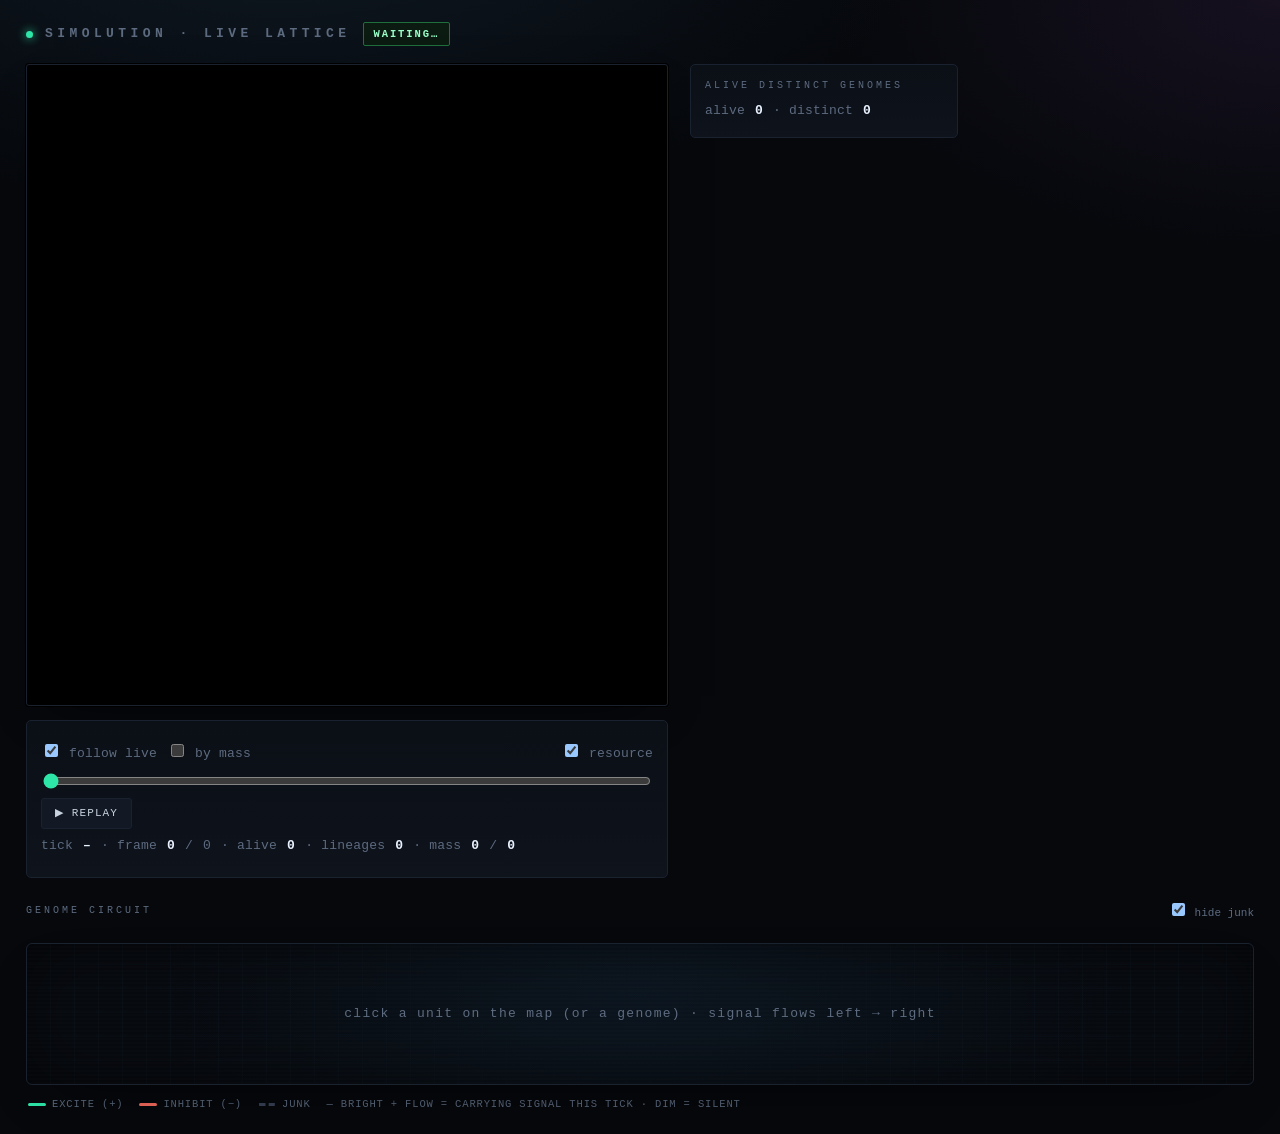
==== src/main/resources/live.html @ a6e5e9ea "feat(sim): report-v10 — surface biomass (mass) everywhere observable Thread mass through every obser" ====
<!doctype html><html><head><meta charset="utf-8">
<title>Simolution · live</title>
<style>
  :root{
    color-scheme: dark;
    --bg:#06080c; --panel:#0b0f16; --panel2:#0e131c; --line:#1a2230;
    --ink:#c9d3df; --ink-bright:#eaf2ff; --muted:#5d6b80;
    --sensor:#35d6c8; --internal:#9d8cff; --action:#f5b73f;
    --pos:#2ee6a8; --neg:#ff6f61;
  }
  *{box-sizing:border-box}
  body{ background:
      radial-gradient(1200px 600px at 22% -10%, #0f1a24 0%, transparent 55%),
      radial-gradient(900px 500px at 100% 0%, #16101f 0%, transparent 50%),
      var(--bg);
    color:var(--ink); font:13px/1.55 ui-monospace,"SF Mono",Menlo,Consolas,monospace; margin:0; padding:22px 26px;
    letter-spacing:.2px; }
  h1{ font-size:13px; font-weight:600; letter-spacing:.34em; text-transform:uppercase; color:var(--muted);
    margin:0 0 18px; display:flex; align-items:center; gap:12px; }
  h1 .dot{ width:7px;height:7px;border-radius:50%; background:var(--pos); box-shadow:0 0 10px var(--pos); }
  .badge{ font-size:10.5px; letter-spacing:.18em; padding:3px 10px; border-radius:2px; border:1px solid var(--line); }
  .badge.live{ color:#9affc9; border-color:#1f6f3d; background:#0c1b12; }
  .badge.ended{ color:#9fb0c4; }
  .wrap{ display:flex; gap:22px; flex-wrap:wrap; align-items:flex-start; }
  canvas{ background:#000; image-rendering:pixelated; border:1px solid var(--line); border-radius:3px; cursor:crosshair;
    box-shadow:0 0 0 1px #000, 0 18px 50px -28px #000; }
  .col{ background:linear-gradient(180deg,var(--panel) 0%, var(--panel2) 100%); border:1px solid var(--line);
    border-radius:5px; padding:13px 14px; }
  .stack{ display:flex; flex-direction:column; gap:14px; }
  .row{ display:flex; align-items:center; gap:10px; margin:7px 0 }
  button{ background:#121925; color:var(--ink); border:1px solid var(--line); border-radius:3px; padding:6px 13px;
    font:inherit; letter-spacing:.1em; cursor:pointer; text-transform:uppercase; font-size:11px; }
  button:hover{ background:#19222f; border-color:#28344a; }
  input[type=range]{ flex:1; accent-color:var(--pos) }
  label{ color:var(--muted); user-select:none }
  .lab{ font-size:10px; letter-spacing:.3em; text-transform:uppercase; color:var(--muted); margin:0 0 9px; }
  .kv{ color:var(--muted) } .kv b{ color:var(--ink-bright); font-weight:600 }
  .glist{ max-height:340px; overflow:auto; margin:-4px -4px 0; padding:0 4px }
  .glist::-webkit-scrollbar{width:8px} .glist::-webkit-scrollbar-thumb{background:#1c2636;border-radius:8px}
  .grow{ display:flex; align-items:center; gap:9px; padding:6px 8px; cursor:pointer; border-radius:3px;
    border:1px solid transparent; font-size:12px; }
  .grow:hover{ background:#121a26 } .grow.sel{ background:#10212f; border-color:#1f4a63; }
  .sw{ width:10px;height:10px;border-radius:2px;flex:none; box-shadow:0 0 7px -1px currentColor }
  .grow .n{ color:var(--ink-bright); font-weight:600; min-width:38px }
  .grow .fp{ color:var(--muted); font-size:11px } .grow .meta{ color:#74849a; font-size:11px; margin-left:auto }
  #stage{ flex:1 1 560px; min-width:520px; }
  .circwrap{ position:relative; background:
      repeating-linear-gradient(0deg, transparent 0 23px, #0c131c80 23px 24px),
      repeating-linear-gradient(90deg, transparent 0 23px, #0c131c80 23px 24px),
      radial-gradient(700px 380px at 50% 30%, #0c1620 0%, #070a0f 70%);
    border:1px solid var(--line); border-radius:6px; overflow:hidden;
    box-shadow:inset 0 0 90px -30px #000, 0 22px 60px -34px #000; }
  .scan{ position:absolute; inset:0; pointer-events:none; opacity:.5;
    background:repeating-linear-gradient(0deg, #ffffff05 0 2px, transparent 2px 4px); }
  .empty{ color:var(--muted); padding:60px 20px; text-align:center; letter-spacing:.1em }
  .statbar{ display:flex; flex-wrap:wrap; gap:8px 16px; margin:0 0 12px; font-size:12px }
  .statbar .pill{ color:var(--muted) } .statbar .pill b{ color:var(--ink-bright); font-weight:600 }
  .statbar .pill.dead{ color:var(--neg) }
  .legend{ display:flex; gap:16px; flex-wrap:wrap; margin:11px 2px 2px; font-size:10.5px; color:var(--muted);
    letter-spacing:.08em; text-transform:uppercase }
  .legend i{ display:inline-block; width:18px; height:0; border-top-width:3px; border-top-style:solid; vertical-align:middle; margin-right:6px; border-radius:2px }
  /* circuit dynamics: an edge is .active when it carries signal this tick, a node .fire when it outputs */
  .edge .base{ stroke-opacity:.20; transition:stroke-opacity .12s }
  .edge.active .base{ stroke-opacity:.9; filter:url(#glow) }
  .edge.junk .base{ stroke-opacity:.30 }
  .edge .flow{ stroke-opacity:0 }
  .edge.active .flow{ stroke-opacity:.95; animation:flow 1.25s linear infinite }
  /* hover a node -> its connections become .hot -> reveal their actual weights */
  .wlabel{ opacity:0; pointer-events:none; transition:opacity .1s } .edge.hot .wlabel{ opacity:1 }
  .node-box rect{ transition:.12s } .node-box .nt{ transition:.12s }
  .node-box.fire rect{ filter:url(#glow); stroke-width:2.4 } .node-box.fire .nt{ fill:#f4faff }
  svg.dim .edge, svg.dim .node-box{ opacity:.14 } svg.dim .edge.hot, svg.dim .node-box.hot{ opacity:1 }
  svg.idle{ filter:grayscale(.75); opacity:.4 }
  @keyframes flow{ to{ stroke-dashoffset:-1 } }
  @keyframes svgin{ from{ opacity:0; transform:translateY(6px) } to{ opacity:1; transform:none } }
  .circ-svg{ display:block; width:100%; height:auto; animation:svgin .45s cubic-bezier(.2,.7,.2,1) }
</style></head><body>
<h1><span class="dot"></span> SIMOLUTION · LIVE LATTICE <span id="badge" class="badge live">connecting…</span></h1>
<div class="wrap">
  <div class="stack">
    <canvas id="cv" width="640" height="640"></canvas>
    <div class="col" style="width:100%">
      <div class="row"><label><input type="checkbox" id="follow" checked> follow live</label>
        <label><input type="checkbox" id="bymass"> by mass</label>
        <label style="margin-left:auto"><input type="checkbox" id="showres" checked> resource</label></div>
      <div class="row"><input id="slider" type="range" min="0" max="0" value="0"></div>
      <div class="row"><button id="play">&#9654; replay</button><span id="meta" class="kv"></span></div>
      <div class="row kv">tick <b id="tick">–</b> · frame <b id="frame">0</b>/<span id="last">0</span> · alive <b id="alive">0</b> · lineages <b id="lin">0</b> · mass <b id="massmean">0</b>/<b id="massmax">0</b></div>
    </div>
  </div>

  <div class="col" style="width:268px">
    <div class="lab">alive distinct genomes</div>
    <div class="row kv" style="margin-top:-2px">alive <b id="galive">0</b> · distinct <b id="gdistinct">0</b></div>
    <div id="glist" class="glist"></div>
  </div>

  <div id="stage">
    <div class="lab" style="display:flex;align-items:center;gap:14px">genome circuit <span id="dsel" style="color:var(--muted)"></span>
      <label style="margin-left:auto;text-transform:none;letter-spacing:0;font-size:11px;color:var(--muted)"><input type="checkbox" id="hidejunk" checked> hide junk</label></div>
    <div class="statbar" id="statbar"></div>
    <div class="circwrap"><div class="scan"></div><div id="detail"><div class="empty">click a unit on the map (or a genome) &middot; signal flows left &rarr; right</div></div></div>
    <div class="legend">
      <span><i style="border-color:var(--pos)"></i>excite (+)</span>
      <span><i style="border-color:var(--neg)"></i>inhibit (&minus;)</span>
      <span><i style="border-color:#39435a;border-top-style:dashed"></i>junk</span>
      <span>&mdash; bright + flow = carrying signal this tick &middot; dim = silent</span>
    </div>
  </div>
</div>
<script>
// ---- node layout: mirrors com.simolution.kernel.layout.NodeLayout ----
// TOTAL=22 : 6 sensors, 8 internals, 8 actions; trailing entries per block = junk.
const NAMES=["CONST","RAND","LOCAL_RESOURCE","SELF_ENERGY","JUNK-S4","JUNK-S5",
             "ADD","MUL","CLAMP","DELAY","THRESH","JUNK-I5","JUNK-I6","JUNK-I7",
             "ACTION_Y","HARVEST","REPRODUCE","MOVE_N","MOVE_S","MOVE_E","MOVE_W","JUNK-A7"];
const SENS_TC=6,INT_TC=8,ACT_TC=8,WMUL=4.0/32767,MAXW=4.0;
const meaningful=(i)=> i<6 ? i<4 : (i<14 ? (i-6)<5 : (i-14)<7);
const kindOf=(i)=> i<6?0 : (i<14?1:2);
// mirrors GeneDecoder.decode: [SrcType:1|SrcID:7|DstType:1|DstID:7|Weight:16]
function decodeGene(raw){
  const g=raw|0, srcId=(g>>>24)&0x7f, dstId=(g>>>16)&0x7f, sB=(g>>>31)&1, dB=(g>>>23)&1;
  let w=g&0xffff; if(w&0x8000) w-=0x10000;
  const src=sB===0?(srcId%SENS_TC):(6+(srcId%INT_TC));
  const dst=dB===0?(6+(dstId%INT_TC)):(14+(dstId%ACT_TC));
  return {src,dst,w:w*WMUL,junk:!(meaningful(src)&&meaningful(dst))};
}

let W=0,px=6,every=1;
const frames=[];
let idx=0,done=false,showRes=true,replaying=false,selSlot=null,renderedKey=null,hideJunk=true;
const cv=document.getElementById('cv'),ctx=cv.getContext('2d'),$=(id)=>document.getElementById(id);

function linColor(id){ return `hsl(${(id*137.508)%360},72%,60%)`; }
function resColor(l){ const t=l/9; return `rgb(${Math.round(t*16)},${Math.round(22+t*112)},${Math.round(t*48)})`; }
function fmtW(v){ return (v>=0?'+':'')+v.toFixed(2); }
function hashKey(s){ let h=0; for(let i=0;i<s.length;i++) h=(Math.imul(h,31)+s.charCodeAt(i))|0; return (h>>>0).toString(16).padStart(8,'0').slice(0,6); }
function sizeCanvas(){ px=Math.max(2,Math.floor(640/W)); cv.width=W*px; cv.height=W*px; }
function curFrame(){ return frames.length?frames[Math.min(idx,frames.length-1)]:null; }
function selUnit(f){ return selSlot===null?null:f.units.find(u=>u.slot===selSlot); }

function groupGenomes(f){
  const g=new Map();
  for(const u of f.units){ const k=u.genes.join(','); let a=g.get(k); if(!a){a={key:k,n:0,rep:u};g.set(k,a);} a.n++; }
  return g;
}

let byMass=false, massMax=1;
function massColor(m){ const t=Math.max(0,Math.min(1,m/massMax)); return `hsl(${Math.round(240*(1-t))},80%,55%)`; }
function draw(){
  const f=curFrame(); if(!f) return;
  if(showRes){ const r=f.r; for(let c=0;c<r.length;c++){ ctx.fillStyle=resColor(r.charCodeAt(c)-48); ctx.fillRect((c%W)*px,((c/W)|0)*px,px,px);} }
  else{ ctx.fillStyle='#000'; ctx.fillRect(0,0,cv.width,cv.height); }
  const lin=new Set(); let msum=0,mmax=0;
  for(const u of f.units){ const m=u.mass||0; msum+=m; if(m>mmax)mmax=m; }
  if(mmax>massMax) massMax=mmax;
  for(const u of f.units){ ctx.fillStyle=byMass?massColor(u.mass||0):linColor(u.lineage); ctx.fillRect((u.cell%W)*px,((u.cell/W)|0)*px,px,px); lin.add(u.lineage); }
  $('tick').textContent=f.t; $('frame').textContent=idx; $('last').textContent=frames.length-1;
  $('alive').textContent=f.units.length; $('lin').textContent=lin.size;
  $('massmean').textContent=f.units.length?(msum/f.units.length).toFixed(2):'0';
  $('massmax').textContent=mmax.toFixed(2);
  $('slider').max=Math.max(0,frames.length-1); $('slider').value=idx;
  renderGenomes(f); renderDetail(f);
}

function renderGenomes(f){
  const groups=[...groupGenomes(f).values()].sort((a,b)=>b.n-a.n);
  const u=selUnit(f), selK=u?u.genes.join(','):null;
  $('galive').textContent=f.units.length; $('gdistinct').textContent=groups.length;
  const list=$('glist'); list.innerHTML='';
  for(const g of groups){
    const r=g.rep, el=document.createElement('div');
    el.className='grow'+(g.key===selK?' sel':'');
    el.innerHTML=`<span class="sw" style="background:${linColor(r.lineage)};color:${linColor(r.lineage)}"></span>`+
      `<span class="n">×${g.n}</span><span class="fp">${hashKey(g.key)}</span>`+
      `<span class="meta">${r.genes.length}g · gen ${r.gen} · lin ${r.lineage}</span>`;
    el.onclick=()=>{ selSlot=g.rep.slot; draw(); };
    list.appendChild(el);
  }
}

// ---- circuit builder ----
const NODE_W=146,NODE_H=30,COLX=[122,432,742],SVGW=904;
function buildCircuit(genes,hideJunk){
  const em=new Map();
  for(const c of genes.map(decodeGene)){
    if(hideJunk&&c.junk) continue;
    const k=c.src+'>'+c.dst; let e=em.get(k);
    if(!e){ e={src:c.src,dst:c.dst,sum:0,count:0,junk:c.junk}; em.set(k,e); }
    e.sum+=c.w; e.count++;
  }
  const edges=[...em.values()];
  const used=new Set(); for(const e of edges){ used.add(e.src); used.add(e.dst); }
  const ids=[...used];
  // force-directed settle (matches the reference): repulsion + springs + weak
  // gravity (lets disconnected sub-circuits drift apart) + rect collision.
  // Deterministic golden-angle seed → same genome lays out the same way.
  const pos={}; ids.forEach((id,k)=>{ const a=k*2.39996,r=130+(k%3)*34; pos[id]={x:Math.cos(a)*r,y:Math.sin(a)*r,vx:0,vy:0,col:kindOf(id),i:id}; });
  const link=edges.filter(e=>e.src!==e.dst);
  for(let it=0;it<460;it++){ const al=Math.max(0.05,Math.pow(0.99,it)); const fx={},fy={}; ids.forEach(i=>{fx[i]=0;fy[i]=0;});
    for(let a=0;a<ids.length;a++)for(let b=a+1;b<ids.length;b++){ const i=ids[a],j=ids[b]; let dx=pos[i].x-pos[j].x,dy=pos[i].y-pos[j].y,d2=dx*dx+dy*dy+1,d=Math.sqrt(d2),f=17000/d2; dx/=d;dy/=d; fx[i]+=dx*f;fy[i]+=dy*f;fx[j]-=dx*f;fy[j]-=dy*f; }
    for(const e of link){ let dx=pos[e.dst].x-pos[e.src].x,dy=pos[e.dst].y-pos[e.src].y,dist=Math.hypot(dx,dy)+0.01,f=(dist-160)*0.04; dx/=dist;dy/=dist; fx[e.src]+=dx*f;fy[e.src]+=dy*f;fx[e.dst]-=dx*f;fy[e.dst]-=dy*f; }
    ids.forEach(i=>{ fx[i]+=-pos[i].x*0.004; fy[i]+=-pos[i].y*0.004; });
    ids.forEach(i=>{ const p=pos[i]; p.vx=(p.vx+fx[i]*al)*0.82; p.vy=(p.vy+fy[i]*al)*0.82; p.x+=Math.max(-22,Math.min(22,p.vx)); p.y+=Math.max(-22,Math.min(22,p.vy)); });
    for(let c=0;c<2;c++)for(let a=0;a<ids.length;a++)for(let b=a+1;b<ids.length;b++){ const pi=pos[ids[a]],pj=pos[ids[b]]; const dx=pj.x-pi.x,dy=pj.y-pi.y,ox=(NODE_W+20)-Math.abs(dx),oy=(NODE_H+18)-Math.abs(dy);
      if(ox>0&&oy>0){ if(ox<oy){ const s=(dx<0?-1:1)*ox/2; pi.x-=s;pj.x+=s; } else { const s=(dy<0?-1:1)*oy/2; pi.y-=s;pj.y+=s; } } }
  }
  const pad=48; let x0=1e9,y0=1e9,x1=-1e9,y1=-1e9; ids.forEach(i=>{ x0=Math.min(x0,pos[i].x);x1=Math.max(x1,pos[i].x);y0=Math.min(y0,pos[i].y);y1=Math.max(y1,pos[i].y); });
  ids.forEach(i=>{ pos[i].x+=-x0+NODE_W/2+pad; pos[i].y+=-y0+NODE_H/2+pad; });
  return {edges,pos,W:(x1-x0)+NODE_W+2*pad,H:(y1-y0)+NODE_H+2*pad};
}
function nodeEdgePt(cx,cy,ux,uy){ // where ray (ux,uy) leaves the node rect
  const tx=Math.abs(ux)<1e-6?1e9:(NODE_W/2+4)/Math.abs(ux), ty=Math.abs(uy)<1e-6?1e9:(NODE_H/2+4)/Math.abs(uy), t=Math.min(tx,ty);
  return [cx+ux*t, cy+uy*t];
}
function edgePath(s,d){
  if(s.i===d.i){ const x=s.x,y=s.y-NODE_H/2; return `M${x-7} ${y} C${x-46} ${y-38} ${x+46} ${y-38} ${x+7} ${y}`; }
  const dx=d.x-s.x,dy=d.y-s.y,len=Math.hypot(dx,dy)||1,ux=dx/len,uy=dy/len;
  const a=nodeEdgePt(s.x,s.y,ux,uy), b=nodeEdgePt(d.x,d.y,-ux,-uy);
  const off=Math.min(42,len*0.16), mx=(a[0]+b[0])/2-uy*off, my=(a[1]+b[1])/2+ux*off;
  return `M${a[0]} ${a[1]} Q${mx} ${my} ${b[0]} ${b[1]}`;
}
function circuitSVG(genes){
  const C=buildCircuit(genes,hideJunk);
  if(!C.edges.length) return `<div class="empty">${hideJunk?'no meaningful connections — all junk &middot; toggle “hide junk” off to see them':'empty genome &middot; inert'}</div>`;
  const KH=['var(--sensor)','var(--internal)','var(--action)'];
  let s=`<svg class="circ-svg" viewBox="0 0 ${C.W} ${C.H}" preserveAspectRatio="xMidYMid meet" onmouseleave="this.classList.remove('dim')">`;
  s+=`<defs>
    <filter id="glow" x="-30%" y="-30%" width="160%" height="160%">
      <feGaussianBlur stdDeviation="2.4" result="b"/><feMerge><feMergeNode in="b"/><feMergeNode in="SourceGraphic"/></feMerge></filter>
    ${['pos','neg','junk'].map((k,i)=>`<marker id="ar-${k}" viewBox="0 0 10 10" refX="9" refY="5" markerWidth="12" markerHeight="12" markerUnits="userSpaceOnUse" orient="auto-start-reverse">
      <path d="M0.5 1 L9.5 5 L0.5 9 z" fill="${['var(--pos)','var(--neg)','#39435a'][i]}"/></marker>`).join('')}
  </defs>`;
  for(const e of C.edges){
    const s1=C.pos[e.src],d1=C.pos[e.dst]; if(!s1||!d1) continue;
    const path=edgePath(s1,d1), pos=e.sum>=0;
    const col=e.junk?'#39435a':(pos?'var(--pos)':'var(--neg)');
    const wdt=e.junk?1.1:(1.6+5*Math.min(1,Math.abs(e.sum)/MAXW));
    const mark=e.junk?'junk':(pos?'pos':'neg');
    s+=`<g class="edge${e.junk?' junk':''}" data-src="${e.src}" data-dst="${e.dst}" data-sum="${e.sum.toFixed(4)}"><title></title>`;
    s+=`<path class="base" d="${path}" fill="none" stroke="${col}" stroke-width="${wdt}" marker-end="url(#ar-${mark})" ${e.junk?'stroke-dasharray="3 5"':''}/>`;
    if(!e.junk) s+=`<path class="flow" d="${path}" fill="none" stroke="#eafff6" stroke-width="${Math.max(1,wdt*0.5)}" pathLength="1" stroke-dasharray="0.07 0.18" style="animation-delay:-${(Math.random()*1.4).toFixed(2)}s"/>`;
    const emx=e.src===e.dst?s1.x:(s1.x+d1.x)/2, emy=e.src===e.dst?(s1.y-NODE_H/2-32):(s1.y+d1.y)/2;
    if(e.count>1){
      s+=`<circle cx="${emx}" cy="${emy-2}" r="9" fill="#0b0f16" stroke="${col}" stroke-width="1.2"/>
          <text x="${emx}" y="${emy+1.3}" text-anchor="middle" fill="${col}" font-size="9.5" font-weight="700">×${e.count}</text>`; }
    s+=`<text class="wlabel" x="${emx}" y="${emy+(e.count>1?16:3.5)}" text-anchor="middle" fill="${col}" font-size="10" font-weight="600" paint-order="stroke" stroke="#06080c" stroke-width="3">${(e.sum>=0?'+':'')+e.sum.toFixed(2)}</text>`;
    s+=`</g>`;
  }
  for(const n in C.pos){ const p=C.pos[n], k=kindOf(p.i), col=KH[k], junk=!meaningful(p.i);
    const x=p.x-NODE_W/2,y=p.y-NODE_H/2;
    s+=`<g class="node-box${junk?' junk':''}" data-id="${p.i}" onmouseenter="hotNode(this,${p.i})" onmouseleave="this.closest('svg').classList.remove('dim')">
      <rect x="${x}" y="${y}" width="${NODE_W}" height="${NODE_H}" rx="6" fill="${junk?'#0c1119':'#0e1722'}"
        stroke="${junk?'#2a3346':col}" stroke-opacity="${junk?.6:.95}" stroke-width="${junk?1:1.4}" ${junk?'stroke-dasharray="3 3"':''}/>
      <circle cx="${x+9}" cy="${p.y}" r="2.4" fill="${junk?'#2a3346':col}"/>
      <text class="nt" x="${p.x+6}" y="${p.y+3.6}" text-anchor="middle" fill="${junk?'#5b6a80':'#cdd9e8'}"
        font-size="10.5" letter-spacing=".5" opacity="${junk?.55:1}">${NAMES[p.i]}</text></g>`;
  }
  return s+`</svg>`;
}
// per-tick: light up the connections actually carrying signal (output[src]*weight != 0) + firing nodes
function updateActivity(u){
  const svg=document.querySelector('#detail svg'); if(!svg) return;
  svg.classList.toggle('idle', !u);
  let act=0;
  svg.querySelectorAll('.edge').forEach(e=>{
    if(e.classList.contains('junk')){ e.classList.remove('active'); return; }
    const src=+e.getAttribute('data-src'), sum=+e.getAttribute('data-sum');
    const o = u ? u.o[src] : 0;
    const on = !!(u && (o===null || (o!==0 && sum!==0)));
    e.classList.toggle('active', on);
    const t=e.querySelector('title');
    if(t){ const sig=(o===null)?'diverged':(o*sum).toFixed(3); t.textContent=`weight ${sum} · signal ${sig}`; }
    if(on) act++;
  });
  svg.querySelectorAll('.node-box').forEach(n=>{
    const id=+n.getAttribute('data-id'), o = u ? u.o[id] : 0;
    n.classList.toggle('fire', !!(u && (o===null || o!==0)));
  });
  const ac=$('actcount'); if(ac) ac.textContent=act;
}
function hotNode(g,id){ const svg=g.closest('svg'); svg.classList.add('dim');
  svg.querySelectorAll('.hot').forEach(el=>el.classList.remove('hot')); g.classList.add('hot');
  svg.querySelectorAll('.edge').forEach(e=>{
    const a=+e.getAttribute('data-src'), b=+e.getAttribute('data-dst');
    if(a===id||b===id){ e.classList.add('hot');
      svg.querySelector(`.node-box[data-id="${a===id?b:a}"]`)?.classList.add('hot'); } });
}

function renderDetail(f){
  const sb=$('statbar'), d=$('detail');
  if(selSlot===null){ sb.innerHTML=''; $('dsel').textContent='';
    if(renderedKey!==null){ d.innerHTML='<div class="empty">click a unit on the map (or a genome) &middot; signal flows left &rarr; right</div>'; renderedKey=null; } return; }
  const u=selUnit(f);
  if(u){
    const key=u.genes.join(',');
    $('dsel').textContent='· slot '+u.slot+' · '+hashKey(key);
    if(renderedKey!==key){ d.innerHTML=circuitSVG(u.genes); renderedKey=key; }
    const mc=u.genes.map(decodeGene).filter(w=>!w.junk).length;
    sb.innerHTML=`<span class="pill">slot <b>${u.slot}</b></span><span class="pill">gen <b>${u.gen}</b></span>`+
      `<span class="pill">lineage <b>${u.lineage}</b></span><span class="pill">energy <b>${u.energy}</b></span><span class="pill">mass <b>${(u.mass||0).toFixed(2)}</b></span>`+
      `<span class="pill"><b>${u.genes.length}</b> genes · <b>${mc}</b> meaningful</span>`+
      `<span class="pill">&#9889; <b id="actcount">0</b> connections active this tick</span>`;
    updateActivity(u);
  } else {
    $('dsel').textContent='· slot '+selSlot;
    sb.innerHTML=`<span class="pill dead">✕ slot ${selSlot} not alive at tick ${f.t} — scrub to when it lived</span>`;
    updateActivity(null);
  }
}

cv.onclick=(e)=>{ const f=curFrame(); if(!W||!f) return;
  const r=cv.getBoundingClientRect(), x=Math.floor((e.clientX-r.left)/px), y=Math.floor((e.clientY-r.top)/px);
  if(x<0||y<0||x>=W||y>=W) return;
  const u=f.units.find(u=>u.cell===y*W+x); if(u){ selSlot=u.slot; draw(); } };

async function poll(){
  try{
    const data=await(await fetch('/frames?since='+frames.length)).json();
    if(!W&&data.world){ W=data.world; every=data.sampleEvery; sizeCanvas(); $('meta').textContent=`${W}×${W} torus · every ${every} tick${every>1?'s':''}`; }
    if(data.frames.length) for(const fr of data.frames) frames.push(fr);
    done=data.done;
    if($('follow').checked&&!replaying&&frames.length) idx=frames.length-1;
    if(selSlot===null&&frames.length){ const lf=frames[frames.length-1];
      if(lf.units.length){ const top=[...groupGenomes(lf).values()].sort((a,b)=>b.n-a.n)[0]; if(top) selSlot=top.rep.slot; } }
    $('badge').className='badge '+(done?'ended':'live');
    $('badge').textContent=done?'ENDED · SCRUB':'LIVE · '+frames.length+'f';
    draw();
  }catch(e){ $('badge').textContent='waiting…'; }
  if(!done) setTimeout(poll,600);
}
$('slider').oninput=(e)=>{ idx=+e.target.value; $('follow').checked=false; draw(); };
$('showres').onchange=(e)=>{ showRes=e.target.checked; draw(); };
$('bymass').onchange=(e)=>{ byMass=e.target.checked; draw(); };
$('hidejunk').onchange=(e)=>{ hideJunk=e.target.checked; renderedKey=null; draw(); };
$('follow').onchange=(e)=>{ if(e.target.checked&&frames.length){ idx=frames.length-1; draw(); } };
$('play').onclick=()=>{ if(replaying){replaying=false;return;}
  replaying=true; $('follow').checked=false; idx=0;
  const step=()=>{ if(!replaying)return; draw(); idx++; if(idx>=frames.length){replaying=false;return;} setTimeout(step,1000/8); }; step(); };
poll();
</script></body></html>
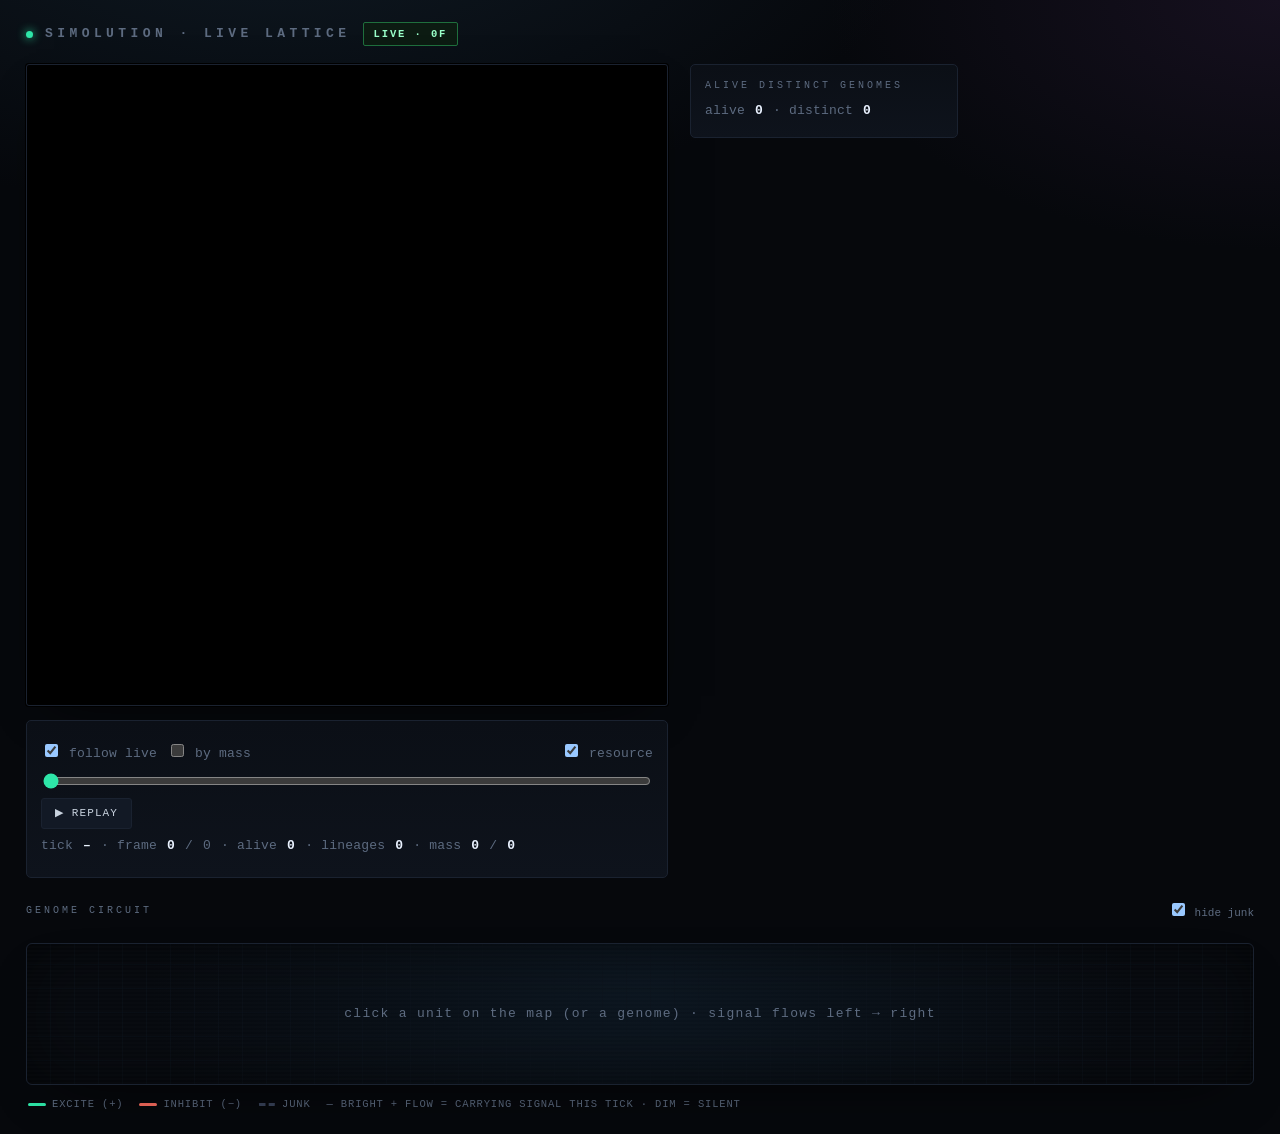
==== commit 535809fd: "refactor(sim): report-v12 serverless map viewer — delete LiveServer Collapse the two inspectors (bes" ====
--- a/src/main/resources/live.html
+++ b/src/main/resources/live.html
@@ -109,20 +109,20 @@
   </div>
 </div>
 <script>
-// ---- node layout: mirrors com.simolution.kernel.layout.NodeLayout ----
-// TOTAL=22 : 6 sensors, 8 internals, 8 actions; trailing entries per block = junk.
-const NAMES=["CONST","RAND","LOCAL_RESOURCE","SELF_ENERGY","JUNK-S4","JUNK-S5",
+// ---- node layout: mirrors com.simolution.kernel.layout.NodeLayout (kernel v5) ----
+// TOTAL=24 : 7 sensors, 8 internals, 9 actions; trailing entries per block = junk.
+const NAMES=["CONST","RAND","LOCAL_RESOURCE","SELF_ENERGY","SELF_MASS","JUNK-S5","JUNK-S6",
              "ADD","MUL","CLAMP","DELAY","THRESH","JUNK-I5","JUNK-I6","JUNK-I7",
-             "ACTION_Y","HARVEST","REPRODUCE","MOVE_N","MOVE_S","MOVE_E","MOVE_W","JUNK-A7"];
-const SENS_TC=6,INT_TC=8,ACT_TC=8,WMUL=4.0/32767,MAXW=4.0;
-const meaningful=(i)=> i<6 ? i<4 : (i<14 ? (i-6)<5 : (i-14)<7);
-const kindOf=(i)=> i<6?0 : (i<14?1:2);
+             "ACTION_Y","HARVEST","REPRODUCE","MOVE_N","MOVE_S","MOVE_E","MOVE_W","GROW","JUNK-A8"];
+const SENS_TC=7,INT_TC=8,ACT_TC=9,SENS_M=5,INT_M=5,ACT_M=8,WMUL=4.0/32767,MAXW=4.0;
+const meaningful=(i)=> i<7 ? i<SENS_M : (i<15 ? (i-7)<INT_M : (i-15)<ACT_M);
+const kindOf=(i)=> i<7?0 : (i<15?1:2);
 // mirrors GeneDecoder.decode: [SrcType:1|SrcID:7|DstType:1|DstID:7|Weight:16]
 function decodeGene(raw){
   const g=raw|0, srcId=(g>>>24)&0x7f, dstId=(g>>>16)&0x7f, sB=(g>>>31)&1, dB=(g>>>23)&1;
   let w=g&0xffff; if(w&0x8000) w-=0x10000;
-  const src=sB===0?(srcId%SENS_TC):(6+(srcId%INT_TC));
-  const dst=dB===0?(6+(dstId%INT_TC)):(14+(dstId%ACT_TC));
+  const src=sB===0?(srcId%SENS_TC):(7+(srcId%INT_TC));
+  const dst=dB===0?(7+(dstId%INT_TC)):(15+(dstId%ACT_TC));
   return {src,dst,w:w*WMUL,junk:!(meaningful(src)&&meaningful(dst))};
 }
 
@@ -314,20 +314,66 @@
   if(x<0||y<0||x>=W||y>=W) return;
   const u=f.units.find(u=>u.cell===y*W+x); if(u){ selSlot=u.slot; draw(); } };
 
-async function poll(){
+// ---- data: parse the streamed .map.txt directly, client-side (report-v12, no bespoke server) ----
+// live: tail a growing file over plain HTTP Range; offline: window.SIMOLUTION_EMBED baked in.
+const slotGenome=new Map(); let byteOff=0, lineBuf='', pending=null;
+function pushUnit(rest){
+  const t=rest.split(' '); if(t.length<7) return;
+  const u={cell:+t[0],slot:+t[1],lineage:+t[2],gen:+t[3],energy:+t[4],mass:+t[5]}; let genes,os;
+  if(t[6]==='*'){ const gc=+t[7]; genes=t.slice(8,8+gc).map(Number); slotGenome.set(u.slot,genes); os=8+gc; }
+  else if(t[6]==='^'){ genes=slotGenome.get(u.slot)||[]; os=7; }
+  else { const gc=+t[6]; genes=t.slice(7,7+gc).map(Number); slotGenome.set(u.slot,genes); os=7+gc; } // pre-v11 file
+  u.genes=genes; const o=[];
+  for(let i=os;i<t.length;i++){ const v=t[i]; o.push((v==='NaN'||v==='Infinity'||v==='-Infinity')?null:+v); }
+  u.o=o; if(pending) pending.units.push(u);
+}
+function flushPending(){ if(pending&&pending.r!==null) frames.push(pending); pending=null; }
+function parseChunk(text){
+  lineBuf+=text; let nl;
+  while((nl=lineBuf.indexOf('\n'))>=0){
+    const ln=lineBuf.slice(0,nl); lineBuf=lineBuf.slice(nl+1); if(!ln) continue;
+    const sp=ln.indexOf(' '), tag=sp<0?ln:ln.slice(0,sp), rest=sp<0?'':ln.slice(sp+1);
+    if(tag==='world'){ if(!W){ W=+rest; sizeCanvas(); } }
+    else if(tag==='sample-every'){ every=+rest||1; $('meta').textContent=`${W}×${W} torus · every ${every} tick${every>1?'s':''}`; }
+    else if(tag==='t'){ flushPending(); pending={t:+rest,r:null,units:[]}; }
+    else if(tag==='r'){ if(pending) pending.r=rest; }
+    else if(tag==='u'){ pushUnit(rest); }
+    else if(tag==='end'){ flushPending(); done=true; }
+  }
+}
+function afterData(){
+  if($('follow').checked&&!replaying&&frames.length) idx=frames.length-1;
+  if(selSlot===null&&frames.length){ const lf=frames[frames.length-1];
+    if(lf.units.length){ const top=[...groupGenomes(lf).values()].sort((a,b)=>b.n-a.n)[0]; if(top) selSlot=top.rep.slot; } }
+  $('badge').className='badge '+(done?'ended':'live');
+  $('badge').textContent=done?('ENDED · SCRUB · '+frames.length+'f'):('LIVE · '+frames.length+'f');
+  if(W) draw();
+}
+async function tail(url){
+  let stalled=false;
   try{
-    const data=await(await fetch('/frames?since='+frames.length)).json();
-    if(!W&&data.world){ W=data.world; every=data.sampleEvery; sizeCanvas(); $('meta').textContent=`${W}×${W} torus · every ${every} tick${every>1?'s':''}`; }
-    if(data.frames.length) for(const fr of data.frames) frames.push(fr);
-    done=data.done;
-    if($('follow').checked&&!replaying&&frames.length) idx=frames.length-1;
-    if(selSlot===null&&frames.length){ const lf=frames[frames.length-1];
-      if(lf.units.length){ const top=[...groupGenomes(lf).values()].sort((a,b)=>b.n-a.n)[0]; if(top) selSlot=top.rep.slot; } }
-    $('badge').className='badge '+(done?'ended':'live');
-    $('badge').textContent=done?'ENDED · SCRUB':'LIVE · '+frames.length+'f';
-    draw();
-  }catch(e){ $('badge').textContent='waiting…'; }
-  if(!done) setTimeout(poll,600);
+    const res=await fetch(url, byteOff?{headers:{Range:'bytes='+byteOff+'-'},cache:'no-store'}:{cache:'no-store'});
+    if(res.status===206){ const txt=await res.text(); byteOff+=txt.length; parseChunk(txt); }
+    else if(res.status===200){ const txt=await res.text();
+      byteOff=txt.length; lineBuf=''; pending=null; slotGenome.clear(); frames.length=0; done=false; parseChunk(txt); }
+    else { stalled=true; } // 416 = no new bytes yet, or transient
+    afterData();
+  }catch(e){ $('badge').textContent='waiting for '+url+' …'; }
+  if(!done) setTimeout(()=>tail(url), stalled?1000:500);
+}
+function dataSource(){
+  if(window.SIMOLUTION_EMBED) return {embed:window.SIMOLUTION_EMBED};
+  const p=new URLSearchParams(location.search).get('src'); if(p) return {url:p};
+  const base=location.pathname.split('/').pop()||'';
+  if(/\.html?$/.test(base)&&base!=='index.html') return {url:base.replace(/\.html?$/,'')+'.map.txt'};
+  return {url:'live.map.txt'};
+}
+function boot(){
+  const s=dataSource();
+  if(s.embed){ const e=s.embed; W=e.world; every=e.sampleEvery||1; sizeCanvas();
+    $('meta').textContent=`${W}×${W} torus · every ${every} tick${every>1?'s':''}`;
+    for(const fr of e.frames) frames.push(fr); done=true; $('follow').checked=false; afterData();
+  } else { tail(s.url); }
 }
 $('slider').oninput=(e)=>{ idx=+e.target.value; $('follow').checked=false; draw(); };
 $('showres').onchange=(e)=>{ showRes=e.target.checked; draw(); };
@@ -337,5 +383,5 @@
 $('play').onclick=()=>{ if(replaying){replaying=false;return;}
   replaying=true; $('follow').checked=false; idx=0;
   const step=()=>{ if(!replaying)return; draw(); idx++; if(idx>=frames.length){replaying=false;return;} setTimeout(step,1000/8); }; step(); };
-poll();
+boot();
 </script></body></html>
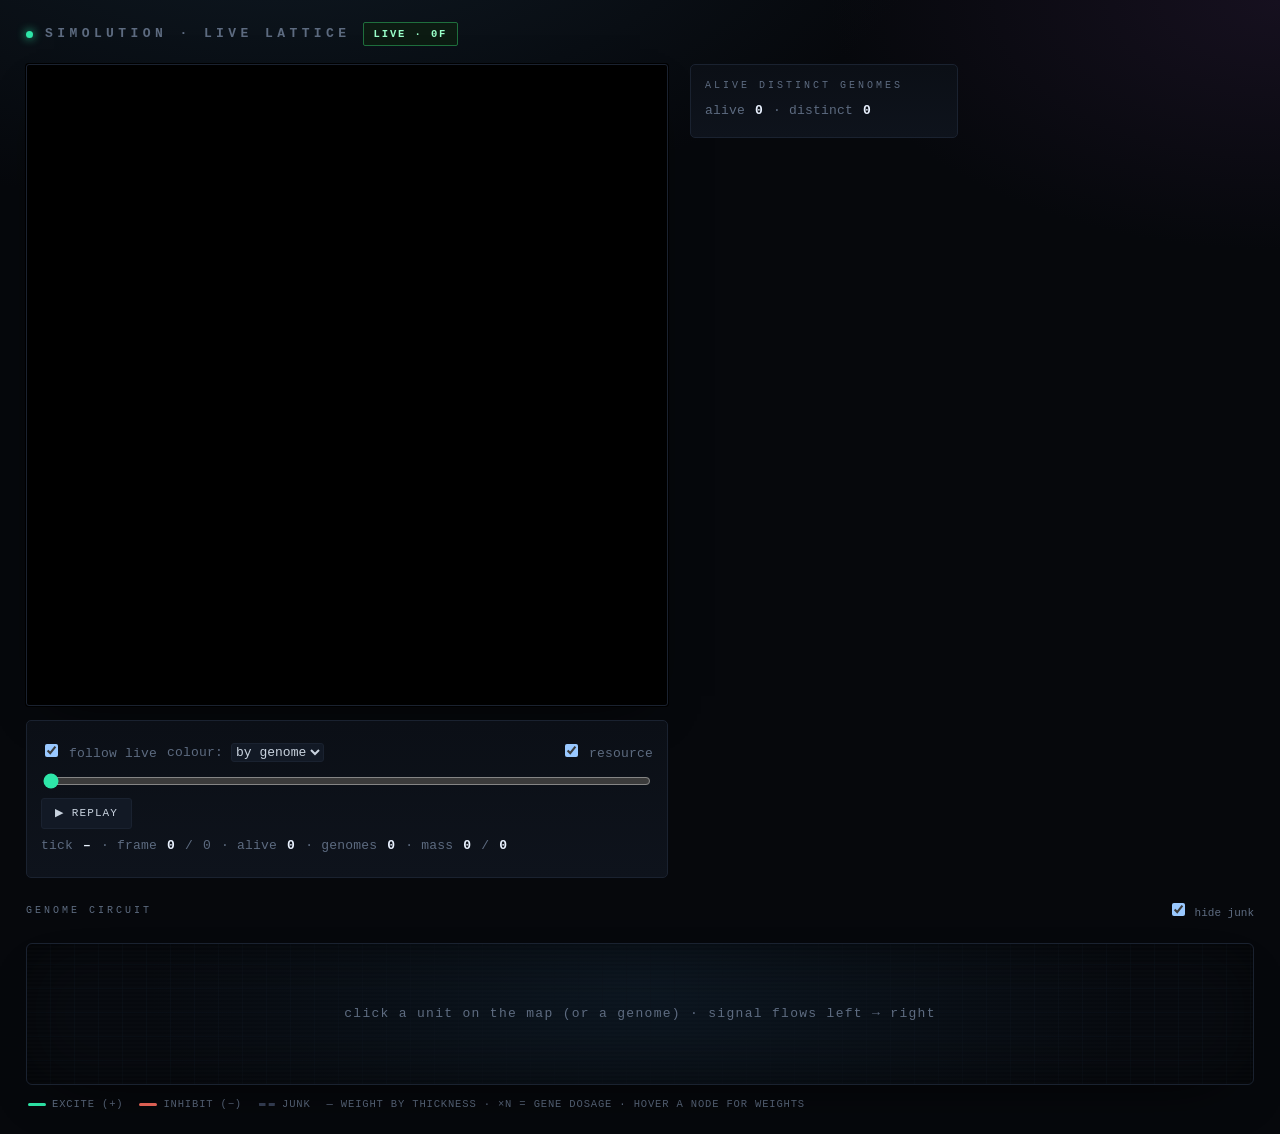
==== commit f97a215b: "feat(viz): report-v13 viewers — lean frames + catalog join, colour by genome/mass/action live.html +" ====
--- a/src/main/resources/live.html
+++ b/src/main/resources/live.html
@@ -59,18 +59,17 @@
   .legend{ display:flex; gap:16px; flex-wrap:wrap; margin:11px 2px 2px; font-size:10.5px; color:var(--muted);
     letter-spacing:.08em; text-transform:uppercase }
   .legend i{ display:inline-block; width:18px; height:0; border-top-width:3px; border-top-style:solid; vertical-align:middle; margin-right:6px; border-radius:2px }
-  /* circuit dynamics: an edge is .active when it carries signal this tick, a node .fire when it outputs */
-  .edge .base{ stroke-opacity:.20; transition:stroke-opacity .12s }
+  .legend .sq{ display:inline-block;width:10px;height:10px;border-radius:2px;vertical-align:middle;margin-right:5px }
+  /* circuit: structural (report-v13 dropped per-tick node outputs); meaningful edges glow, hover reveals weights */
+  .edge .base{ stroke-opacity:.20 }
   .edge.active .base{ stroke-opacity:.9; filter:url(#glow) }
   .edge.junk .base{ stroke-opacity:.30 }
   .edge .flow{ stroke-opacity:0 }
-  .edge.active .flow{ stroke-opacity:.95; animation:flow 1.25s linear infinite }
+  .edge.active .flow{ stroke-opacity:.85; animation:flow 1.25s linear infinite }
   /* hover a node -> its connections become .hot -> reveal their actual weights */
   .wlabel{ opacity:0; pointer-events:none; transition:opacity .1s } .edge.hot .wlabel{ opacity:1 }
   .node-box rect{ transition:.12s } .node-box .nt{ transition:.12s }
-  .node-box.fire rect{ filter:url(#glow); stroke-width:2.4 } .node-box.fire .nt{ fill:#f4faff }
   svg.dim .edge, svg.dim .node-box{ opacity:.14 } svg.dim .edge.hot, svg.dim .node-box.hot{ opacity:1 }
-  svg.idle{ filter:grayscale(.75); opacity:.4 }
   @keyframes flow{ to{ stroke-dashoffset:-1 } }
   @keyframes svgin{ from{ opacity:0; transform:translateY(6px) } to{ opacity:1; transform:none } }
   .circ-svg{ display:block; width:100%; height:auto; animation:svgin .45s cubic-bezier(.2,.7,.2,1) }
@@ -81,11 +80,16 @@
     <canvas id="cv" width="640" height="640"></canvas>
     <div class="col" style="width:100%">
       <div class="row"><label><input type="checkbox" id="follow" checked> follow live</label>
-        <label><input type="checkbox" id="bymass"> by mass</label>
+        <label>colour: <select id="colmode" style="background:#121925;color:var(--ink);border:1px solid var(--line);border-radius:3px;font:inherit">
+          <option value="genome">by genome</option><option value="mass">by mass</option><option value="action">by action</option></select></label>
         <label style="margin-left:auto"><input type="checkbox" id="showres" checked> resource</label></div>
       <div class="row"><input id="slider" type="range" min="0" max="0" value="0"></div>
       <div class="row"><button id="play">&#9654; replay</button><span id="meta" class="kv"></span></div>
-      <div class="row kv">tick <b id="tick">–</b> · frame <b id="frame">0</b>/<span id="last">0</span> · alive <b id="alive">0</b> · lineages <b id="lin">0</b> · mass <b id="massmean">0</b>/<b id="massmax">0</b></div>
+      <div class="row kv">tick <b id="tick">–</b> · frame <b id="frame">0</b>/<span id="last">0</span> · alive <b id="alive">0</b> · genomes <b id="gen">0</b> · mass <b id="massmean">0</b>/<b id="massmax">0</b></div>
+      <div class="legend" id="actlegend" style="display:none">
+        <span><span class="sq" style="background:#35d6c8"></span>harvest</span><span><span class="sq" style="background:#f5b73f"></span>grow</span>
+        <span><span class="sq" style="background:#ff6f61"></span>reproduce</span><span><span class="sq" style="background:#9d8cff"></span>move</span>
+        <span><span class="sq" style="background:#26303f"></span>idle</span></div>
     </div>
   </div>
 
@@ -104,7 +108,7 @@
       <span><i style="border-color:var(--pos)"></i>excite (+)</span>
       <span><i style="border-color:var(--neg)"></i>inhibit (&minus;)</span>
       <span><i style="border-color:#39435a;border-top-style:dashed"></i>junk</span>
-      <span>&mdash; bright + flow = carrying signal this tick &middot; dim = silent</span>
+      <span>&mdash; weight by thickness &middot; &times;N = gene dosage &middot; hover a node for weights</span>
     </div>
   </div>
 </div>
@@ -125,62 +129,71 @@
   const dst=dB===0?(7+(dstId%INT_TC)):(15+(dstId%ACT_TC));
   return {src,dst,w:w*WMUL,junk:!(meaningful(src)&&meaningful(dst))};
 }
+// action letters emitted by MapFrameWriter.firedAction
+const ACT_COLOR={'H':'#35d6c8','G':'#f5b73f','R':'#ff6f61','N':'#9d8cff','S':'#9d8cff','E':'#9d8cff','W':'#9d8cff','y':'#74849a','.':'#26303f'};
 
 let W=0,px=6,every=1;
 const frames=[];
-let idx=0,done=false,showRes=true,replaying=false,selSlot=null,renderedKey=null,hideJunk=true;
+const catalog=new Map();   // genomeId -> genes[] (from the .catalog sidecar)
+let idx=0,done=false,showRes=true,replaying=false,selSlot=null,renderedKey=null,hideJunk=true,colMode='genome';
 const cv=document.getElementById('cv'),ctx=cv.getContext('2d'),$=(id)=>document.getElementById(id);
 
-function linColor(id){ return `hsl(${(id*137.508)%360},72%,60%)`; }
+function genColor(id){ return `hsl(${(id*137.508)%360},72%,60%)`; }
 function resColor(l){ const t=l/9; return `rgb(${Math.round(t*16)},${Math.round(22+t*112)},${Math.round(t*48)})`; }
-function fmtW(v){ return (v>=0?'+':'')+v.toFixed(2); }
-function hashKey(s){ let h=0; for(let i=0;i<s.length;i++) h=(Math.imul(h,31)+s.charCodeAt(i))|0; return (h>>>0).toString(16).padStart(8,'0').slice(0,6); }
+function genesOf(u){ return catalog.get(u.gid)||[]; }
 function sizeCanvas(){ px=Math.max(2,Math.floor(640/W)); cv.width=W*px; cv.height=W*px; }
 function curFrame(){ return frames.length?frames[Math.min(idx,frames.length-1)]:null; }
 function selUnit(f){ return selSlot===null?null:f.units.find(u=>u.slot===selSlot); }
 
 function groupGenomes(f){
   const g=new Map();
-  for(const u of f.units){ const k=u.genes.join(','); let a=g.get(k); if(!a){a={key:k,n:0,rep:u};g.set(k,a);} a.n++; }
+  for(const u of f.units){ let a=g.get(u.gid); if(!a){a={gid:u.gid,n:0,rep:u};g.set(u.gid,a);} a.n++; }
   return g;
 }
 
-let byMass=false, massMax=1;
+let massMax=1;
 function massColor(m){ const t=Math.max(0,Math.min(1,m/massMax)); return `hsl(${Math.round(240*(1-t))},80%,55%)`; }
+function unitColor(u){ return colMode==='mass'?massColor(u.mass||0) : colMode==='action'?(ACT_COLOR[u.act]||'#26303f') : genColor(u.gid); }
+// iterate the RLE resource field (DxN tokens) and paint cells in order
+function drawResource(rle){
+  let c=0; const toks=rle.split(' ');
+  for(const tk of toks){ if(!tk) continue; const xi=tk.indexOf('x'); if(xi<0) continue;
+    const d=tk.charCodeAt(0)-48, n=+tk.slice(xi+1), col=resColor(d);
+    for(let k=0;k<n;k++){ ctx.fillStyle=col; ctx.fillRect((c%W)*px,((c/W)|0)*px,px,px); c++; } }
+}
 function draw(){
   const f=curFrame(); if(!f) return;
-  if(showRes){ const r=f.r; for(let c=0;c<r.length;c++){ ctx.fillStyle=resColor(r.charCodeAt(c)-48); ctx.fillRect((c%W)*px,((c/W)|0)*px,px,px);} }
-  else{ ctx.fillStyle='#000'; ctx.fillRect(0,0,cv.width,cv.height); }
-  const lin=new Set(); let msum=0,mmax=0;
-  for(const u of f.units){ const m=u.mass||0; msum+=m; if(m>mmax)mmax=m; }
+  if(showRes&&f.r){ drawResource(f.r); } else { ctx.fillStyle='#000'; ctx.fillRect(0,0,cv.width,cv.height); }
+  let msum=0,mmax=0; for(const u of f.units){ const m=u.mass||0; msum+=m; if(m>mmax)mmax=m; }
   if(mmax>massMax) massMax=mmax;
-  for(const u of f.units){ ctx.fillStyle=byMass?massColor(u.mass||0):linColor(u.lineage); ctx.fillRect((u.cell%W)*px,((u.cell/W)|0)*px,px,px); lin.add(u.lineage); }
+  for(const u of f.units){ ctx.fillStyle=unitColor(u); ctx.fillRect((u.cell%W)*px,((u.cell/W)|0)*px,px,px); }
+  const groups=groupGenomes(f);
   $('tick').textContent=f.t; $('frame').textContent=idx; $('last').textContent=frames.length-1;
-  $('alive').textContent=f.units.length; $('lin').textContent=lin.size;
+  $('alive').textContent=f.units.length; $('gen').textContent=groups.size;
   $('massmean').textContent=f.units.length?(msum/f.units.length).toFixed(2):'0';
   $('massmax').textContent=mmax.toFixed(2);
   $('slider').max=Math.max(0,frames.length-1); $('slider').value=idx;
-  renderGenomes(f); renderDetail(f);
-}
-
-function renderGenomes(f){
-  const groups=[...groupGenomes(f).values()].sort((a,b)=>b.n-a.n);
-  const u=selUnit(f), selK=u?u.genes.join(','):null;
-  $('galive').textContent=f.units.length; $('gdistinct').textContent=groups.length;
-  const list=$('glist'); list.innerHTML='';
-  for(const g of groups){
-    const r=g.rep, el=document.createElement('div');
-    el.className='grow'+(g.key===selK?' sel':'');
-    el.innerHTML=`<span class="sw" style="background:${linColor(r.lineage)};color:${linColor(r.lineage)}"></span>`+
-      `<span class="n">×${g.n}</span><span class="fp">${hashKey(g.key)}</span>`+
-      `<span class="meta">${r.genes.length}g · gen ${r.gen} · lin ${r.lineage}</span>`;
-    el.onclick=()=>{ selSlot=g.rep.slot; draw(); };
-    list.appendChild(el);
-  }
-}
-
-// ---- circuit builder ----
-const NODE_W=146,NODE_H=30,COLX=[122,432,742],SVGW=904;
+  renderGenomes(f,groups); renderDetail(f);
+}
+
+function renderGenomes(f,groups){
+  const list=[...groups.values()].sort((a,b)=>b.n-a.n);
+  const u=selUnit(f), selG=u?u.gid:null;
+  $('galive').textContent=f.units.length; $('gdistinct').textContent=list.length;
+  const el=$('glist'); el.innerHTML='';
+  for(const g of list){
+    const genes=catalog.get(g.gid)||[], row=document.createElement('div');
+    row.className='grow'+(g.gid===selG?' sel':'');
+    row.innerHTML=`<span class="sw" style="background:${genColor(g.gid)};color:${genColor(g.gid)}"></span>`+
+      `<span class="n">×${g.n}</span><span class="fp">#${g.gid}</span>`+
+      `<span class="meta">${genes.length}g · ${g.rep.act}</span>`;
+    row.onclick=()=>{ selSlot=g.rep.slot; draw(); };
+    el.appendChild(row);
+  }
+}
+
+// ---- circuit builder (structural; report-v13 has no per-tick node outputs) ----
+const NODE_W=146,NODE_H=30;
 function buildCircuit(genes,hideJunk){
   const em=new Map();
   for(const c of genes.map(decodeGene)){
@@ -192,9 +205,6 @@
   const edges=[...em.values()];
   const used=new Set(); for(const e of edges){ used.add(e.src); used.add(e.dst); }
   const ids=[...used];
-  // force-directed settle (matches the reference): repulsion + springs + weak
-  // gravity (lets disconnected sub-circuits drift apart) + rect collision.
-  // Deterministic golden-angle seed → same genome lays out the same way.
   const pos={}; ids.forEach((id,k)=>{ const a=k*2.39996,r=130+(k%3)*34; pos[id]={x:Math.cos(a)*r,y:Math.sin(a)*r,vx:0,vy:0,col:kindOf(id),i:id}; });
   const link=edges.filter(e=>e.src!==e.dst);
   for(let it=0;it<460;it++){ const al=Math.max(0.05,Math.pow(0.99,it)); const fx={},fy={}; ids.forEach(i=>{fx[i]=0;fy[i]=0;});
@@ -209,7 +219,7 @@
   ids.forEach(i=>{ pos[i].x+=-x0+NODE_W/2+pad; pos[i].y+=-y0+NODE_H/2+pad; });
   return {edges,pos,W:(x1-x0)+NODE_W+2*pad,H:(y1-y0)+NODE_H+2*pad};
 }
-function nodeEdgePt(cx,cy,ux,uy){ // where ray (ux,uy) leaves the node rect
+function nodeEdgePt(cx,cy,ux,uy){
   const tx=Math.abs(ux)<1e-6?1e9:(NODE_W/2+4)/Math.abs(ux), ty=Math.abs(uy)<1e-6?1e9:(NODE_H/2+4)/Math.abs(uy), t=Math.min(tx,ty);
   return [cx+ux*t, cy+uy*t];
 }
@@ -237,9 +247,9 @@
     const col=e.junk?'#39435a':(pos?'var(--pos)':'var(--neg)');
     const wdt=e.junk?1.1:(1.6+5*Math.min(1,Math.abs(e.sum)/MAXW));
     const mark=e.junk?'junk':(pos?'pos':'neg');
-    s+=`<g class="edge${e.junk?' junk':''}" data-src="${e.src}" data-dst="${e.dst}" data-sum="${e.sum.toFixed(4)}"><title></title>`;
+    s+=`<g class="edge${e.junk?' junk':' active'}" data-src="${e.src}" data-dst="${e.dst}">`;
     s+=`<path class="base" d="${path}" fill="none" stroke="${col}" stroke-width="${wdt}" marker-end="url(#ar-${mark})" ${e.junk?'stroke-dasharray="3 5"':''}/>`;
-    if(!e.junk) s+=`<path class="flow" d="${path}" fill="none" stroke="#eafff6" stroke-width="${Math.max(1,wdt*0.5)}" pathLength="1" stroke-dasharray="0.07 0.18" style="animation-delay:-${(Math.random()*1.4).toFixed(2)}s"/>`;
+    if(!e.junk) s+=`<path class="flow" d="${path}" fill="none" stroke="#eafff6" stroke-width="${Math.max(1,wdt*0.5)}" pathLength="1" stroke-dasharray="0.07 0.18"/>`;
     const emx=e.src===e.dst?s1.x:(s1.x+d1.x)/2, emy=e.src===e.dst?(s1.y-NODE_H/2-32):(s1.y+d1.y)/2;
     if(e.count>1){
       s+=`<circle cx="${emx}" cy="${emy-2}" r="9" fill="#0b0f16" stroke="${col}" stroke-width="1.2"/>
@@ -258,27 +268,6 @@
   }
   return s+`</svg>`;
 }
-// per-tick: light up the connections actually carrying signal (output[src]*weight != 0) + firing nodes
-function updateActivity(u){
-  const svg=document.querySelector('#detail svg'); if(!svg) return;
-  svg.classList.toggle('idle', !u);
-  let act=0;
-  svg.querySelectorAll('.edge').forEach(e=>{
-    if(e.classList.contains('junk')){ e.classList.remove('active'); return; }
-    const src=+e.getAttribute('data-src'), sum=+e.getAttribute('data-sum');
-    const o = u ? u.o[src] : 0;
-    const on = !!(u && (o===null || (o!==0 && sum!==0)));
-    e.classList.toggle('active', on);
-    const t=e.querySelector('title');
-    if(t){ const sig=(o===null)?'diverged':(o*sum).toFixed(3); t.textContent=`weight ${sum} · signal ${sig}`; }
-    if(on) act++;
-  });
-  svg.querySelectorAll('.node-box').forEach(n=>{
-    const id=+n.getAttribute('data-id'), o = u ? u.o[id] : 0;
-    n.classList.toggle('fire', !!(u && (o===null || o!==0)));
-  });
-  const ac=$('actcount'); if(ac) ac.textContent=act;
-}
 function hotNode(g,id){ const svg=g.closest('svg'); svg.classList.add('dim');
   svg.querySelectorAll('.hot').forEach(el=>el.classList.remove('hot')); g.classList.add('hot');
   svg.querySelectorAll('.edge').forEach(e=>{
@@ -293,19 +282,16 @@
     if(renderedKey!==null){ d.innerHTML='<div class="empty">click a unit on the map (or a genome) &middot; signal flows left &rarr; right</div>'; renderedKey=null; } return; }
   const u=selUnit(f);
   if(u){
-    const key=u.genes.join(',');
-    $('dsel').textContent='· slot '+u.slot+' · '+hashKey(key);
-    if(renderedKey!==key){ d.innerHTML=circuitSVG(u.genes); renderedKey=key; }
-    const mc=u.genes.map(decodeGene).filter(w=>!w.junk).length;
-    sb.innerHTML=`<span class="pill">slot <b>${u.slot}</b></span><span class="pill">gen <b>${u.gen}</b></span>`+
-      `<span class="pill">lineage <b>${u.lineage}</b></span><span class="pill">energy <b>${u.energy}</b></span><span class="pill">mass <b>${(u.mass||0).toFixed(2)}</b></span>`+
-      `<span class="pill"><b>${u.genes.length}</b> genes · <b>${mc}</b> meaningful</span>`+
-      `<span class="pill">&#9889; <b id="actcount">0</b> connections active this tick</span>`;
-    updateActivity(u);
+    const genes=genesOf(u);
+    $('dsel').textContent='· slot '+u.slot+' · genome #'+u.gid;
+    if(renderedKey!==u.gid){ d.innerHTML=circuitSVG(genes); renderedKey=u.gid; }
+    const mc=genes.map(decodeGene).filter(w=>!w.junk).length;
+    sb.innerHTML=`<span class="pill">slot <b>${u.slot}</b></span><span class="pill">genome <b>#${u.gid}</b></span>`+
+      `<span class="pill">mass <b>${(u.mass||0).toFixed(2)}</b></span><span class="pill">action <b>${u.act}</b></span>`+
+      `<span class="pill"><b>${genes.length}</b> genes · <b>${mc}</b> meaningful</span>`;
   } else {
     $('dsel').textContent='· slot '+selSlot;
     sb.innerHTML=`<span class="pill dead">✕ slot ${selSlot} not alive at tick ${f.t} — scrub to when it lived</span>`;
-    updateActivity(null);
   }
 }
 
@@ -314,26 +300,24 @@
   if(x<0||y<0||x>=W||y>=W) return;
   const u=f.units.find(u=>u.cell===y*W+x); if(u){ selSlot=u.slot; draw(); } };
 
-// ---- data: parse the streamed .map.txt directly, client-side (report-v12, no bespoke server) ----
-// live: tail a growing file over plain HTTP Range; offline: window.SIMOLUTION_EMBED baked in.
-const slotGenome=new Map(); let byteOff=0, lineBuf='', pending=null;
-function pushUnit(rest){
-  const t=rest.split(' '); if(t.length<7) return;
-  const u={cell:+t[0],slot:+t[1],lineage:+t[2],gen:+t[3],energy:+t[4],mass:+t[5]}; let genes,os;
-  if(t[6]==='*'){ const gc=+t[7]; genes=t.slice(8,8+gc).map(Number); slotGenome.set(u.slot,genes); os=8+gc; }
-  else if(t[6]==='^'){ genes=slotGenome.get(u.slot)||[]; os=7; }
-  else { const gc=+t[6]; genes=t.slice(7,7+gc).map(Number); slotGenome.set(u.slot,genes); os=7+gc; } // pre-v11 file
-  u.genes=genes; const o=[];
-  for(let i=os;i<t.length;i++){ const v=t[i]; o.push((v==='NaN'||v==='Infinity'||v==='-Infinity')?null:+v); }
-  u.o=o; if(pending) pending.units.push(u);
+// ---- data: parse the streamed .frames + .catalog directly, client-side (report-v13) ----
+// live: tail both growing files over plain HTTP Range; offline: window.SIMOLUTION_EMBED baked in.
+let pending=null;
+function pushUnit(rest){ // u <cell> <slot> <mass> <action> <genomeId>
+  const t=rest.split(' '); if(t.length<5) return;
+  const u={cell:+t[0],slot:+t[1],mass:+t[2],act:t[3],gid:+t[4]};
+  if(pending) pending.units.push(u);
 }
 function flushPending(){ if(pending&&pending.r!==null) frames.push(pending); pending=null; }
-function parseChunk(text){
-  lineBuf+=text; let nl;
-  while((nl=lineBuf.indexOf('\n'))>=0){
-    const ln=lineBuf.slice(0,nl); lineBuf=lineBuf.slice(nl+1); if(!ln) continue;
+function parseFrames(text){
+  let nl, buf=text;
+  // line-buffered append handled by caller via framesBuf
+  framesBuf+=text;
+  while((nl=framesBuf.indexOf('\n'))>=0){
+    const ln=framesBuf.slice(0,nl); framesBuf=framesBuf.slice(nl+1); if(!ln) continue;
     const sp=ln.indexOf(' '), tag=sp<0?ln:ln.slice(0,sp), rest=sp<0?'':ln.slice(sp+1);
-    if(tag==='world'){ if(!W){ W=+rest; sizeCanvas(); } }
+    if(tag==='format'){ /* version marker */ }
+    else if(tag==='world'){ if(!W){ W=+rest; sizeCanvas(); } }
     else if(tag==='sample-every'){ every=+rest||1; $('meta').textContent=`${W}×${W} torus · every ${every} tick${every>1?'s':''}`; }
     else if(tag==='t'){ flushPending(); pending={t:+rest,r:null,units:[]}; }
     else if(tag==='r'){ if(pending) pending.r=rest; }
@@ -341,6 +325,16 @@
     else if(tag==='end'){ flushPending(); done=true; }
   }
 }
+function parseCatalog(text){ // g <id> <count> <gene...>
+  catBuf+=text; let nl;
+  while((nl=catBuf.indexOf('\n'))>=0){
+    const ln=catBuf.slice(0,nl); catBuf=catBuf.slice(nl+1); if(!ln) continue;
+    if(ln[0]!=='g') continue;
+    const t=ln.split(' '); const id=+t[1], gc=+t[2];
+    catalog.set(id, t.slice(3,3+gc).map(Number));
+  }
+}
+let framesBuf='',catBuf='',framesOff=0,catOff=0;
 function afterData(){
   if($('follow').checked&&!replaying&&frames.length) idx=frames.length-1;
   if(selSlot===null&&frames.length){ const lf=frames[frames.length-1];
@@ -349,35 +343,40 @@
   $('badge').textContent=done?('ENDED · SCRUB · '+frames.length+'f'):('LIVE · '+frames.length+'f');
   if(W) draw();
 }
-async function tail(url){
-  let stalled=false;
+async function tailOne(url,off,onText,reset){
   try{
-    const res=await fetch(url, byteOff?{headers:{Range:'bytes='+byteOff+'-'},cache:'no-store'}:{cache:'no-store'});
-    if(res.status===206){ const txt=await res.text(); byteOff+=txt.length; parseChunk(txt); }
-    else if(res.status===200){ const txt=await res.text();
-      byteOff=txt.length; lineBuf=''; pending=null; slotGenome.clear(); frames.length=0; done=false; parseChunk(txt); }
-    else { stalled=true; } // 416 = no new bytes yet, or transient
-    afterData();
-  }catch(e){ $('badge').textContent='waiting for '+url+' …'; }
-  if(!done) setTimeout(()=>tail(url), stalled?1000:500);
+    const res=await fetch(url, off?{headers:{Range:'bytes='+off+'-'},cache:'no-store'}:{cache:'no-store'});
+    if(res.status===206){ const txt=await res.text(); onText(txt); return off+txt.length; }
+    if(res.status===200){ const txt=await res.text(); reset(); onText(txt); return txt.length; }
+  }catch(e){}
+  return off;
+}
+async function tail(framesUrl,catUrl){
+  // catalog first so genomes resolve before frames reference them
+  catOff=await tailOne(catUrl,catOff,parseCatalog,()=>{catalog.clear();catBuf='';});
+  const before=frames.length;
+  framesOff=await tailOne(framesUrl,framesOff,parseFrames,()=>{frames.length=0;framesBuf='';pending=null;done=false;});
+  afterData();
+  if(!done) setTimeout(()=>tail(framesUrl,catUrl), frames.length===before?1000:500);
 }
 function dataSource(){
   if(window.SIMOLUTION_EMBED) return {embed:window.SIMOLUTION_EMBED};
-  const p=new URLSearchParams(location.search).get('src'); if(p) return {url:p};
-  const base=location.pathname.split('/').pop()||'';
-  if(/\.html?$/.test(base)&&base!=='index.html') return {url:base.replace(/\.html?$/,'')+'.map.txt'};
-  return {url:'live.map.txt'};
+  const p=new URLSearchParams(location.search).get('src');
+  const base=p||(()=>{ const b=location.pathname.split('/').pop()||'';
+    return (/\.html?$/.test(b)&&b!=='index.html')?b.replace(/\.html?$/,'')+'.frames':'live.frames'; })();
+  return {frames:base, catalog:base.replace(/\.frames$/,'.catalog')};
 }
 function boot(){
   const s=dataSource();
   if(s.embed){ const e=s.embed; W=e.world; every=e.sampleEvery||1; sizeCanvas();
     $('meta').textContent=`${W}×${W} torus · every ${every} tick${every>1?'s':''}`;
+    for(const [id,genes] of Object.entries(e.catalog||{})) catalog.set(+id,genes);
     for(const fr of e.frames) frames.push(fr); done=true; $('follow').checked=false; afterData();
-  } else { tail(s.url); }
+  } else { tail(s.frames,s.catalog); }
 }
 $('slider').oninput=(e)=>{ idx=+e.target.value; $('follow').checked=false; draw(); };
 $('showres').onchange=(e)=>{ showRes=e.target.checked; draw(); };
-$('bymass').onchange=(e)=>{ byMass=e.target.checked; draw(); };
+$('colmode').onchange=(e)=>{ colMode=e.target.value; $('actlegend').style.display=colMode==='action'?'flex':'none'; draw(); };
 $('hidejunk').onchange=(e)=>{ hideJunk=e.target.checked; renderedKey=null; draw(); };
 $('follow').onchange=(e)=>{ if(e.target.checked&&frames.length){ idx=frames.length-1; draw(); } };
 $('play').onclick=()=>{ if(replaying){replaying=false;return;}
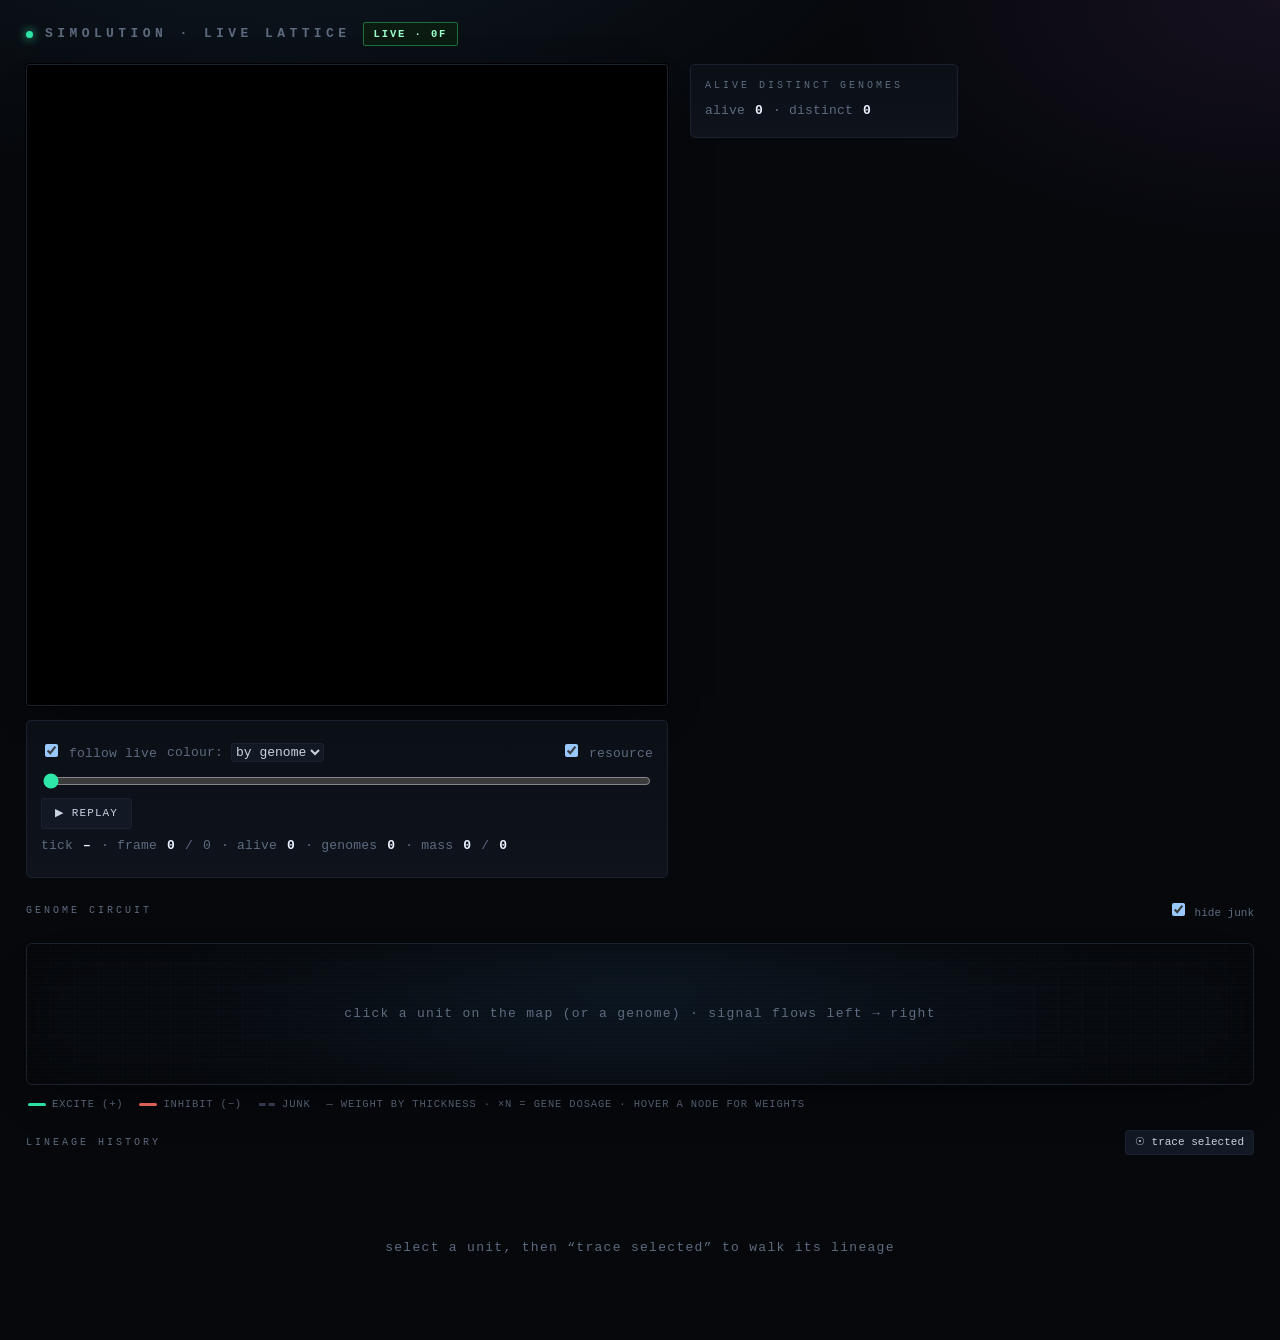
==== commit 49a07a79: "feat(viz): in-viewer lineage walk over the births store The .births.csv.gz lineage store was DuckDB-" ====
--- a/src/main/resources/live.html
+++ b/src/main/resources/live.html
@@ -73,6 +73,16 @@
   @keyframes flow{ to{ stroke-dashoffset:-1 } }
   @keyframes svgin{ from{ opacity:0; transform:translateY(6px) } to{ opacity:1; transform:none } }
   .circ-svg{ display:block; width:100%; height:auto; animation:svgin .45s cubic-bezier(.2,.7,.2,1) }
+  #tracebtn{ background:#121925;color:var(--ink);border:1px solid var(--line);border-radius:3px;font:inherit;font-size:11px;padding:3px 9px;cursor:pointer;text-transform:none;letter-spacing:0 }
+  #tracebtn:hover{ border-color:#1f4a63;background:#10212f }
+  .linwrap{ display:flex; flex-direction:column; gap:4px; max-height:340px; overflow:auto; padding:2px }
+  .lhop{ display:flex; align-items:center; gap:10px; padding:6px 9px; border-radius:4px; cursor:pointer;
+    border:1px solid var(--line); background:#0c131c; font-size:12px; }
+  .lhop:hover{ background:#10212f; border-color:#1f4a63 } .lhop.sel{ border-color:#2f6d52; background:#0f1d18 }
+  .lhop .gn{ color:var(--muted); min-width:54px; font-size:11px }
+  .lhop .gid{ color:var(--ink-bright); font-weight:600; font-family:monospace }
+  .lhop .mut{ color:#f5b73f; margin-left:auto; font-size:11px } .lhop .clone{ color:#3a4658; margin-left:auto; font-size:11px }
+  .lhop.founder .gid{ color:#5dcaa5 }
 </style></head><body>
 <h1><span class="dot"></span> SIMOLUTION · LIVE LATTICE <span id="badge" class="badge live">connecting…</span></h1>
 <div class="wrap">
@@ -110,6 +120,10 @@
       <span><i style="border-color:#39435a;border-top-style:dashed"></i>junk</span>
       <span>&mdash; weight by thickness &middot; &times;N = gene dosage &middot; hover a node for weights</span>
     </div>
+    <div class="lab" style="margin-top:18px;display:flex;align-items:center;gap:12px">lineage history <span id="linsel" style="color:var(--muted)"></span>
+      <button id="tracebtn" style="margin-left:auto">&#9737; trace selected</button></div>
+    <div id="linsum" class="statbar"></div>
+    <div id="lineage" class="linwrap"><div class="empty">select a unit, then “trace selected” to walk its lineage</div></div>
   </div>
 </div>
 <script>
@@ -133,17 +147,53 @@
 const ACT_COLOR={'H':'#35d6c8','G':'#f5b73f','R':'#ff6f61','N':'#9d8cff','S':'#9d8cff','E':'#9d8cff','W':'#9d8cff','y':'#74849a','.':'#26303f'};
 
 let W=0,px=6,every=1;
-const frames=[];
-const catalog=new Map();   // genomeId -> genes[] (from the .catalog sidecar)
+const frames=[];                 // embed mode: every frame inlined
+const catalog=new Map();         // genomeId -> genes[] (resolved; lazily in indexed mode)
+const catMeta=new Map();         // genomeId -> {count,off,len} from .catalog.idx
+const frameIndex=[];             // indexed mode: {tick,off,len} per frame
+const frameCache=new Map();      // frameNo -> parsed {t,r,units}; LRU-capped
+const FRAME_CACHE_CAP=120;
+let indexed=false, framesUrl='', catUrl='', curF=null;
 let idx=0,done=false,showRes=true,replaying=false,selSlot=null,renderedKey=null,hideJunk=true,colMode='genome';
 const cv=document.getElementById('cv'),ctx=cv.getContext('2d'),$=(id)=>document.getElementById(id);
 
+function frameCount(){ return indexed ? frameIndex.length : frames.length; }
+function geneCountOf(gid){ return indexed ? (catMeta.get(gid)?.count ?? (catalog.get(gid)?.length||0)) : (catalog.get(gid)?.length||0); }
+// fetch one frame's bytes via HTTP Range and parse it (indexed mode); cache with a simple cap
+async function getFrame(i){
+  if(frameCache.has(i)) return frameCache.get(i);
+  const e=frameIndex[i]; if(!e) return null;
+  const txt=await rangeFetch(framesUrl, e.off, e.off+e.len-1);
+  const f=parseOneFrame(txt);
+  frameCache.set(i,f);
+  if(frameCache.size>FRAME_CACHE_CAP){ const k=frameCache.keys().next().value; frameCache.delete(k); }
+  return f;
+}
+// fetch one genome's genes via Range, on inspect (indexed mode)
+async function getGenome(gid){
+  if(catalog.has(gid)) return catalog.get(gid);
+  const m=catMeta.get(gid); if(!m) return [];
+  const txt=await rangeFetch(catUrl, m.off, m.off+m.len-1);
+  const t=txt.trim().split(' '); const genes=t.slice(3,3+(+t[2])).map(Number);
+  catalog.set(gid,genes); return genes;
+}
+async function rangeFetch(url,a,b){
+  const res=await fetch(url,{headers:{Range:'bytes='+a+'-'+b},cache:'no-store'});
+  return await res.text();
+}
+function prefetch(i){ for(let k=1;k<=8;k++){ if(i+k<frameIndex.length) getFrame(i+k); } }
+async function showFrame(i){
+  i=Math.max(0,Math.min(frameCount()-1,i)); idx=i;
+  curF = indexed ? await getFrame(i) : frames[i];
+  if(indexed) prefetch(i);
+  draw();
+}
+
 function genColor(id){ return `hsl(${(id*137.508)%360},72%,60%)`; }
 function resColor(l){ const t=l/9; return `rgb(${Math.round(t*16)},${Math.round(22+t*112)},${Math.round(t*48)})`; }
-function genesOf(u){ return catalog.get(u.gid)||[]; }
 function sizeCanvas(){ px=Math.max(2,Math.floor(640/W)); cv.width=W*px; cv.height=W*px; }
-function curFrame(){ return frames.length?frames[Math.min(idx,frames.length-1)]:null; }
-function selUnit(f){ return selSlot===null?null:f.units.find(u=>u.slot===selSlot); }
+function curFrame(){ return curF; }
+function selUnit(f){ return (selSlot===null||!f)?null:f.units.find(u=>u.slot===selSlot); }
 
 function groupGenomes(f){
   const g=new Map();
@@ -168,11 +218,11 @@
   if(mmax>massMax) massMax=mmax;
   for(const u of f.units){ ctx.fillStyle=unitColor(u); ctx.fillRect((u.cell%W)*px,((u.cell/W)|0)*px,px,px); }
   const groups=groupGenomes(f);
-  $('tick').textContent=f.t; $('frame').textContent=idx; $('last').textContent=frames.length-1;
+  $('tick').textContent=f.t; $('frame').textContent=idx; $('last').textContent=frameCount()-1;
   $('alive').textContent=f.units.length; $('gen').textContent=groups.size;
   $('massmean').textContent=f.units.length?(msum/f.units.length).toFixed(2):'0';
   $('massmax').textContent=mmax.toFixed(2);
-  $('slider').max=Math.max(0,frames.length-1); $('slider').value=idx;
+  $('slider').max=Math.max(0,frameCount()-1); $('slider').value=idx;
   renderGenomes(f,groups); renderDetail(f);
 }
 
@@ -182,11 +232,11 @@
   $('galive').textContent=f.units.length; $('gdistinct').textContent=list.length;
   const el=$('glist'); el.innerHTML='';
   for(const g of list){
-    const genes=catalog.get(g.gid)||[], row=document.createElement('div');
+    const row=document.createElement('div');
     row.className='grow'+(g.gid===selG?' sel':'');
     row.innerHTML=`<span class="sw" style="background:${genColor(g.gid)};color:${genColor(g.gid)}"></span>`+
       `<span class="n">×${g.n}</span><span class="fp">#${g.gid}</span>`+
-      `<span class="meta">${genes.length}g · ${g.rep.act}</span>`;
+      `<span class="meta">${geneCountOf(g.gid)}g · ${g.rep.act}</span>`;
     row.onclick=()=>{ selSlot=g.rep.slot; draw(); };
     el.appendChild(row);
   }
@@ -282,13 +332,16 @@
     if(renderedKey!==null){ d.innerHTML='<div class="empty">click a unit on the map (or a genome) &middot; signal flows left &rarr; right</div>'; renderedKey=null; } return; }
   const u=selUnit(f);
   if(u){
-    const genes=genesOf(u);
     $('dsel').textContent='· slot '+u.slot+' · genome #'+u.gid;
-    if(renderedKey!==u.gid){ d.innerHTML=circuitSVG(genes); renderedKey=u.gid; }
-    const mc=genes.map(decodeGene).filter(w=>!w.junk).length;
-    sb.innerHTML=`<span class="pill">slot <b>${u.slot}</b></span><span class="pill">genome <b>#${u.gid}</b></span>`+
-      `<span class="pill">mass <b>${(u.mass||0).toFixed(2)}</b></span><span class="pill">action <b>${u.act}</b></span>`+
-      `<span class="pill"><b>${genes.length}</b> genes · <b>${mc}</b> meaningful</span>`;
+    // genes may need an on-demand Range fetch (indexed mode); render the circuit once they arrive
+    Promise.resolve(catalog.get(u.gid) || getGenome(u.gid)).then(genes=>{
+      genes=genes||[];
+      if(renderedKey!==u.gid){ d.innerHTML=circuitSVG(genes); renderedKey=u.gid; }
+      const mc=genes.map(decodeGene).filter(w=>!w.junk).length;
+      sb.innerHTML=`<span class="pill">slot <b>${u.slot}</b></span><span class="pill">genome <b>#${u.gid}</b></span>`+
+        `<span class="pill">mass <b>${(u.mass||0).toFixed(2)}</b></span><span class="pill">action <b>${u.act}</b></span>`+
+        `<span class="pill"><b>${genes.length}</b> genes · <b>${mc}</b> meaningful</span>`;
+    });
   } else {
     $('dsel').textContent='· slot '+selSlot;
     sb.innerHTML=`<span class="pill dead">✕ slot ${selSlot} not alive at tick ${f.t} — scrub to when it lived</span>`;
@@ -300,49 +353,23 @@
   if(x<0||y<0||x>=W||y>=W) return;
   const u=f.units.find(u=>u.cell===y*W+x); if(u){ selSlot=u.slot; draw(); } };
 
-// ---- data: parse the streamed .frames + .catalog directly, client-side (report-v13) ----
-// live: tail both growing files over plain HTTP Range; offline: window.SIMOLUTION_EMBED baked in.
-let pending=null;
-function pushUnit(rest){ // u <cell> <slot> <mass> <action> <genomeId>
-  const t=rest.split(' '); if(t.length<5) return;
-  const u={cell:+t[0],slot:+t[1],mass:+t[2],act:t[3],gid:+t[4]};
-  if(pending) pending.units.push(u);
-}
-function flushPending(){ if(pending&&pending.r!==null) frames.push(pending); pending=null; }
-function parseFrames(text){
-  let nl, buf=text;
-  // line-buffered append handled by caller via framesBuf
-  framesBuf+=text;
-  while((nl=framesBuf.indexOf('\n'))>=0){
-    const ln=framesBuf.slice(0,nl); framesBuf=framesBuf.slice(nl+1); if(!ln) continue;
+// ---- data (report-v13 §index): two modes ----
+//  embed   — window.SIMOLUTION_EMBED baked in (offline, small runs): everything in RAM.
+//  indexed — served run: load the tiny .frames.idx + .catalog.idx, then HTTP-Range-fetch
+//            ONE frame (and one genome) at a time. Bounded RAM, scales to any run, still
+//            a generic static server (no bespoke server — report-v12 property kept).
+function parseOneFrame(text){
+  const f={t:0,r:null,units:[]};
+  for(const ln of text.split('\n')){
+    if(!ln) continue;
     const sp=ln.indexOf(' '), tag=sp<0?ln:ln.slice(0,sp), rest=sp<0?'':ln.slice(sp+1);
-    if(tag==='format'){ /* version marker */ }
-    else if(tag==='world'){ if(!W){ W=+rest; sizeCanvas(); } }
-    else if(tag==='sample-every'){ every=+rest||1; $('meta').textContent=`${W}×${W} torus · every ${every} tick${every>1?'s':''}`; }
-    else if(tag==='t'){ flushPending(); pending={t:+rest,r:null,units:[]}; }
-    else if(tag==='r'){ if(pending) pending.r=rest; }
-    else if(tag==='u'){ pushUnit(rest); }
-    else if(tag==='end'){ flushPending(); done=true; }
-  }
-}
-function parseCatalog(text){ // g <id> <count> <gene...>
-  catBuf+=text; let nl;
-  while((nl=catBuf.indexOf('\n'))>=0){
-    const ln=catBuf.slice(0,nl); catBuf=catBuf.slice(nl+1); if(!ln) continue;
-    if(ln[0]!=='g') continue;
-    const t=ln.split(' '); const id=+t[1], gc=+t[2];
-    catalog.set(id, t.slice(3,3+gc).map(Number));
-  }
-}
-let framesBuf='',catBuf='',framesOff=0,catOff=0;
-function afterData(){
-  if($('follow').checked&&!replaying&&frames.length) idx=frames.length-1;
-  if(selSlot===null&&frames.length){ const lf=frames[frames.length-1];
-    if(lf.units.length){ const top=[...groupGenomes(lf).values()].sort((a,b)=>b.n-a.n)[0]; if(top) selSlot=top.rep.slot; } }
-  $('badge').className='badge '+(done?'ended':'live');
-  $('badge').textContent=done?('ENDED · SCRUB · '+frames.length+'f'):('LIVE · '+frames.length+'f');
-  if(W) draw();
-}
+    if(tag==='t') f.t=+rest;
+    else if(tag==='r') f.r=rest;
+    else if(tag==='u'){ const u=rest.split(' '); if(u.length>=5) f.units.push({cell:+u[0],slot:+u[1],mass:+u[2],act:u[3],gid:+u[4]}); }
+  }
+  return f;
+}
+let framesIdxUrl='',catIdxUrl='',idxOff=0,catIdxOff=0,idxBuf='',catIdxBuf='';
 async function tailOne(url,off,onText,reset){
   try{
     const res=await fetch(url, off?{headers:{Range:'bytes='+off+'-'},cache:'no-store'}:{cache:'no-store'});
@@ -351,13 +378,40 @@
   }catch(e){}
   return off;
 }
-async function tail(framesUrl,catUrl){
-  // catalog first so genomes resolve before frames reference them
-  catOff=await tailOne(catUrl,catOff,parseCatalog,()=>{catalog.clear();catBuf='';});
-  const before=frames.length;
-  framesOff=await tailOne(framesUrl,framesOff,parseFrames,()=>{frames.length=0;framesBuf='';pending=null;done=false;});
-  afterData();
-  if(!done) setTimeout(()=>tail(framesUrl,catUrl), frames.length===before?1000:500);
+function parseFramesIdx(text){ // <tick> <off> <len>  (or 'end')
+  idxBuf+=text; let nl;
+  while((nl=idxBuf.indexOf('\n'))>=0){
+    const ln=idxBuf.slice(0,nl); idxBuf=idxBuf.slice(nl+1); if(!ln) continue;
+    if(ln==='end'){ done=true; continue; }
+    const t=ln.split(' '); frameIndex.push({tick:+t[0],off:+t[1],len:+t[2]});
+  }
+}
+function parseCatalogIdx(text){ // <gid> <count> <off> <len>
+  catIdxBuf+=text; let nl;
+  while((nl=catIdxBuf.indexOf('\n'))>=0){
+    const ln=catIdxBuf.slice(0,nl); catIdxBuf=catIdxBuf.slice(nl+1); if(!ln||ln==='end') continue;
+    const t=ln.split(' '); catMeta.set(+t[0],{count:+t[1],off:+t[2],len:+t[3]});
+  }
+}
+async function ensureHeader(){
+  if(W||!frameIndex.length) return;
+  const txt=await rangeFetch(framesUrl,0,frameIndex[0].off-1);
+  for(const ln of txt.split('\n')){ const sp=ln.indexOf(' '),tag=sp<0?ln:ln.slice(0,sp),rest=sp<0?'':ln.slice(sp+1);
+    if(tag==='world'){ W=+rest; sizeCanvas(); }
+    else if(tag==='sample-every'){ every=+rest||1; $('meta').textContent=`${W}×${W} torus · every ${every} tick${every>1?'s':''}`; } }
+}
+async function pollIdx(){
+  catIdxOff=await tailOne(catIdxUrl,catIdxOff,parseCatalogIdx,()=>{catMeta.clear();catalog.clear();catIdxBuf='';});
+  const before=frameIndex.length;
+  idxOff=await tailOne(framesIdxUrl,idxOff,parseFramesIdx,()=>{frameIndex.length=0;frameCache.clear();idxBuf='';done=false;});
+  await ensureHeader();
+  const n=frameIndex.length;
+  $('badge').className='badge '+(done?'ended':'live');
+  $('badge').textContent=(done?'ENDED · SCRUB · ':'LIVE · ')+n+'f';
+  if(n){ const follow=$('follow').checked&&!replaying;
+    await showFrame(follow?n-1:idx);
+    if(selSlot===null&&curF&&curF.units.length){ const top=[...groupGenomes(curF).values()].sort((a,b)=>b.n-a.n)[0]; if(top){ selSlot=top.rep.slot; draw(); } } }
+  if(!done) setTimeout(pollIdx, n===before?1500:600);
 }
 function dataSource(){
   if(window.SIMOLUTION_EMBED) return {embed:window.SIMOLUTION_EMBED};
@@ -371,16 +425,115 @@
   if(s.embed){ const e=s.embed; W=e.world; every=e.sampleEvery||1; sizeCanvas();
     $('meta').textContent=`${W}×${W} torus · every ${every} tick${every>1?'s':''}`;
     for(const [id,genes] of Object.entries(e.catalog||{})) catalog.set(+id,genes);
-    for(const fr of e.frames) frames.push(fr); done=true; $('follow').checked=false; afterData();
-  } else { tail(s.frames,s.catalog); }
-}
-$('slider').oninput=(e)=>{ idx=+e.target.value; $('follow').checked=false; draw(); };
+    for(const fr of e.frames) frames.push(fr); done=true; $('follow').checked=false;
+    $('badge').className='badge ended'; $('badge').textContent='ENDED · SCRUB · '+frames.length+'f';
+    if(frames.length){ curF=frames[0];
+      const top=[...groupGenomes(curF).values()].sort((a,b)=>b.n-a.n)[0]; if(top) selSlot=top.rep.slot; }
+    showFrame(0);
+  } else { indexed=true; framesUrl=s.frames; catUrl=s.catalog;
+    framesIdxUrl=framesUrl+'.idx'; catIdxUrl=catUrl+'.idx'; pollIdx(); }
+}
+// ---- lineage walk (report-v13): the always-on births store, read client-side ----
+// served: fetch <base>.births.csv.gz, gunzip in-browser; embed: window.SIMOLUTION_EMBED.births.
+// lineage + generation + mutated are kernel-exact; parent_slot is best-effort (often -1), so the
+// walk is anchored on lineage/generation/tick, not on chasing parent_slot.
+let births=null;
+async function loadBirths(){
+  if(births) return births;
+  let rows=[];
+  if(window.SIMOLUTION_EMBED&&window.SIMOLUTION_EMBED.births){ rows=window.SIMOLUTION_EMBED.births; }
+  else {
+    const url=framesUrl.replace(/\.frames$/,'.births.csv.gz');
+    const buf=await (await fetch(url,{cache:'no-store'})).arrayBuffer();
+    const txt=await new Response(new Blob([buf]).stream().pipeThrough(new DecompressionStream('gzip'))).text();
+    const L=txt.split('\n');
+    for(let i=1;i<L.length;i++){ if(!L[i])continue; const c=L[i].split(',');
+      rows.push({tick:+c[0],slot:+c[1],lin:+c[2],gen:+c[3],pslot:+c[4],gid:+c[5],pgid:+c[6],mut:+c[7]}); }
+  }
+  const byLin=new Map(), bySlot=new Map();
+  for(const r of rows){ if(!byLin.has(r.lin))byLin.set(r.lin,[]); byLin.get(r.lin).push(r);
+    if(!bySlot.has(r.slot))bySlot.set(r.slot,[]); bySlot.get(r.slot).push(r); }
+  for(const a of bySlot.values()) a.sort((x,y)=>x.tick-y.tick);
+  for(const a of byLin.values()) a.sort((x,y)=>x.tick-y.tick||x.gen-y.gen);
+  births={rows,byLin,bySlot}; return births;
+}
+function lineageOfSlot(slot,tick){
+  const a=births.bySlot.get(slot);
+  if(a){ let best=null; for(const r of a){ if(r.tick<=tick) best=r; else break; } if(best) return best.lin; }
+  return slot; // founder: lineage id == founding slot
+}
+function geneDiff(a,b){ const A=new Map(),B=new Map();
+  for(const g of a)A.set(g,(A.get(g)||0)+1); for(const g of b)B.set(g,(B.get(g)||0)+1);
+  let add=0,rem=0; for(const[g,n]of B)add+=Math.max(0,n-(A.get(g)||0)); for(const[g,n]of A)rem+=Math.max(0,n-(B.get(g)||0));
+  const d=b.length-a.length; return `${d>=0?'+':''}${d} genes · ${add} new / ${rem} lost`; }
+async function inspectGenome(gid,fromGid){
+  const genes=await getGenome(gid)||[];
+  $('detail').innerHTML=circuitSVG(genes); renderedKey='lin:'+gid;
+  const mc=genes.map(decodeGene).filter(w=>!w.junk).length;
+  let s=`<span class="pill">genome <b>#${gid}</b></span><span class="pill"><b>${genes.length}</b> genes · <b>${mc}</b> meaningful</span>`;
+  if(fromGid!=null&&fromGid>=0&&fromGid!==gid){ const pg=await getGenome(fromGid)||[]; s+=`<span class="pill">from <b>#${fromGid}</b></span><span class="pill" style="color:#f5b73f">${geneDiff(pg,genes)}</span>`; }
+  $('statbar').innerHTML=s; $('dsel').textContent='· genome #'+gid+' (lineage)';
+}
+const MUTS_SHOWN=120;
+async function showLineage(){
+  const wrap=$('lineage'), sum=$('linsum');
+  if(selSlot===null||!curF){ wrap.innerHTML='<div class="empty">select a unit first</div>'; sum.innerHTML=''; $('linsel').textContent=''; return; }
+  if(window.SIMOLUTION_EMBED&&!window.SIMOLUTION_EMBED.births){ wrap.innerHTML='<div class="empty" style="padding:18px">lineage walk needs the served <code>.births.csv.gz</code> — the offline bake doesn’t embed it</div>'; sum.innerHTML=''; return; }
+  wrap.innerHTML='<div class="empty">loading births store…</div>';
+  await loadBirths();
+  const L=lineageOfSlot(selSlot,curF.t), curGen=lineageGenOfSlot(selSlot,curF.t);
+  const rows=(births.byLin.get(L)||[]);
+  const distinct=new Set(rows.map(r=>r.gid));
+  const muts=rows.filter(r=>r.mut===1);
+  const maxGen=rows.reduce((m,r)=>Math.max(m,r.gen),0);
+  const founderGid=rows.length&&rows[0].pgid>=0?rows[0].pgid:(rows.length?rows[0].gid:null);
+  $('linsel').textContent='· lineage '+L;
+  sum.innerHTML=`<span class="pill">lineage <b>#${L}</b></span><span class="pill"><b>${rows.length}</b> births</span>`+
+    `<span class="pill"><b>${maxGen}</b> generations</span><span class="pill"><b>${distinct.size}</b> genomes</span>`+
+    `<span class="pill" style="color:#f5b73f"><b>${muts.length}</b> mutations</span>`;
+  // bucket by generation — a lineage is a wide bush (49% of births are unattributed fission halves),
+  // so we don't fake a single chain; we show where along the generations the genome actually changed.
+  const gens=new Map();
+  for(const r of rows){ let g=gens.get(r.gen); if(!g){g={gen:r.gen,births:0,gids:new Set(),muts:[]};gens.set(r.gen,g);} g.births++; g.gids.add(r.gid); if(r.mut===1)g.muts.push(r); }
+  const order=[...gens.values()].sort((a,b)=>a.gen-b.gen);
+  wrap.innerHTML='';
+  if(founderGid!=null){
+    const f=document.createElement('div'); f.className='lhop founder';
+    f.innerHTML=`<span class="gn">founder</span><span class="gid">#${founderGid}</span><span class="clone">gen 0</span>`;
+    f.onclick=()=>{ wrap.querySelectorAll('.lhop').forEach(e=>e.classList.remove('sel')); f.classList.add('sel'); inspectGenome(founderGid,null); };
+    wrap.appendChild(f);
+  }
+  for(const g of order){
+    const here=g.gen===curGen;
+    const row=document.createElement('div'); row.className='lhop'+(here?' sel':'');
+    row.innerHTML=`<span class="gn">gen ${g.gen}${here?' ◂ here':''}</span><span class="gid" style="color:var(--ink)">${g.gids.size} genome${g.gids.size>1?'s':''}</span>`+
+      (g.muts.length?`<span class="mut">${g.muts.length} mutation${g.muts.length>1?'s':''} ▸</span>`:`<span class="clone">clones</span>`);
+    if(g.muts.length){
+      const sub=document.createElement('div'); sub.style.display='none'; sub.style.margin='2px 0 6px 16px'; sub.style.display='none';
+      let built=false;
+      row.onclick=()=>{
+        if(!built){ built=true; const show=g.muts.slice(0,MUTS_SHOWN);
+          for(const r of show){ const d=document.createElement('div'); d.className='lhop'; d.style.marginTop='3px';
+            d.innerHTML=`<span class="gn">t${r.tick}</span><span class="gid">#${r.pgid} → #${r.gid}</span><span class="mut">mutated</span>`;
+            d.onclick=(e)=>{ e.stopPropagation(); sub.querySelectorAll('.lhop').forEach(x=>x.classList.remove('sel')); d.classList.add('sel'); inspectGenome(r.gid,r.pgid); };
+            sub.appendChild(d); }
+          if(g.muts.length>MUTS_SHOWN){ const m=document.createElement('div'); m.className='empty'; m.style.padding='8px'; m.textContent=`+${g.muts.length-MUTS_SHOWN} more mutations this generation`; sub.appendChild(m); } }
+        sub.style.display=sub.style.display==='none'?'flex':'none'; sub.style.flexDirection='column';
+      };
+      wrap.appendChild(row); wrap.appendChild(sub);
+    } else { wrap.appendChild(row); }
+  }
+  if(!rows.length) wrap.innerHTML='<div class="empty" style="padding:18px">founder lineage — no recorded births (this slot never reproduced)</div>';
+}
+function lineageGenOfSlot(slot,tick){ const a=births.bySlot.get(slot); if(a){ let best=null; for(const r of a){ if(r.tick<=tick) best=r; else break; } if(best) return best.gen; } return 0; }
+$('tracebtn').onclick=showLineage;
+$('slider').oninput=(e)=>{ $('follow').checked=false; showFrame(+e.target.value); };
 $('showres').onchange=(e)=>{ showRes=e.target.checked; draw(); };
 $('colmode').onchange=(e)=>{ colMode=e.target.value; $('actlegend').style.display=colMode==='action'?'flex':'none'; draw(); };
 $('hidejunk').onchange=(e)=>{ hideJunk=e.target.checked; renderedKey=null; draw(); };
-$('follow').onchange=(e)=>{ if(e.target.checked&&frames.length){ idx=frames.length-1; draw(); } };
+$('follow').onchange=(e)=>{ if(e.target.checked&&frameCount()){ showFrame(frameCount()-1); } };
 $('play').onclick=()=>{ if(replaying){replaying=false;return;}
-  replaying=true; $('follow').checked=false; idx=0;
-  const step=()=>{ if(!replaying)return; draw(); idx++; if(idx>=frames.length){replaying=false;return;} setTimeout(step,1000/8); }; step(); };
+  replaying=true; $('follow').checked=false;
+  const step=async(i)=>{ if(!replaying)return; await showFrame(i); if(i+1>=frameCount()){replaying=false;return;} setTimeout(()=>step(i+1),1000/8); }; step(0); };
 boot();
 </script></body></html>
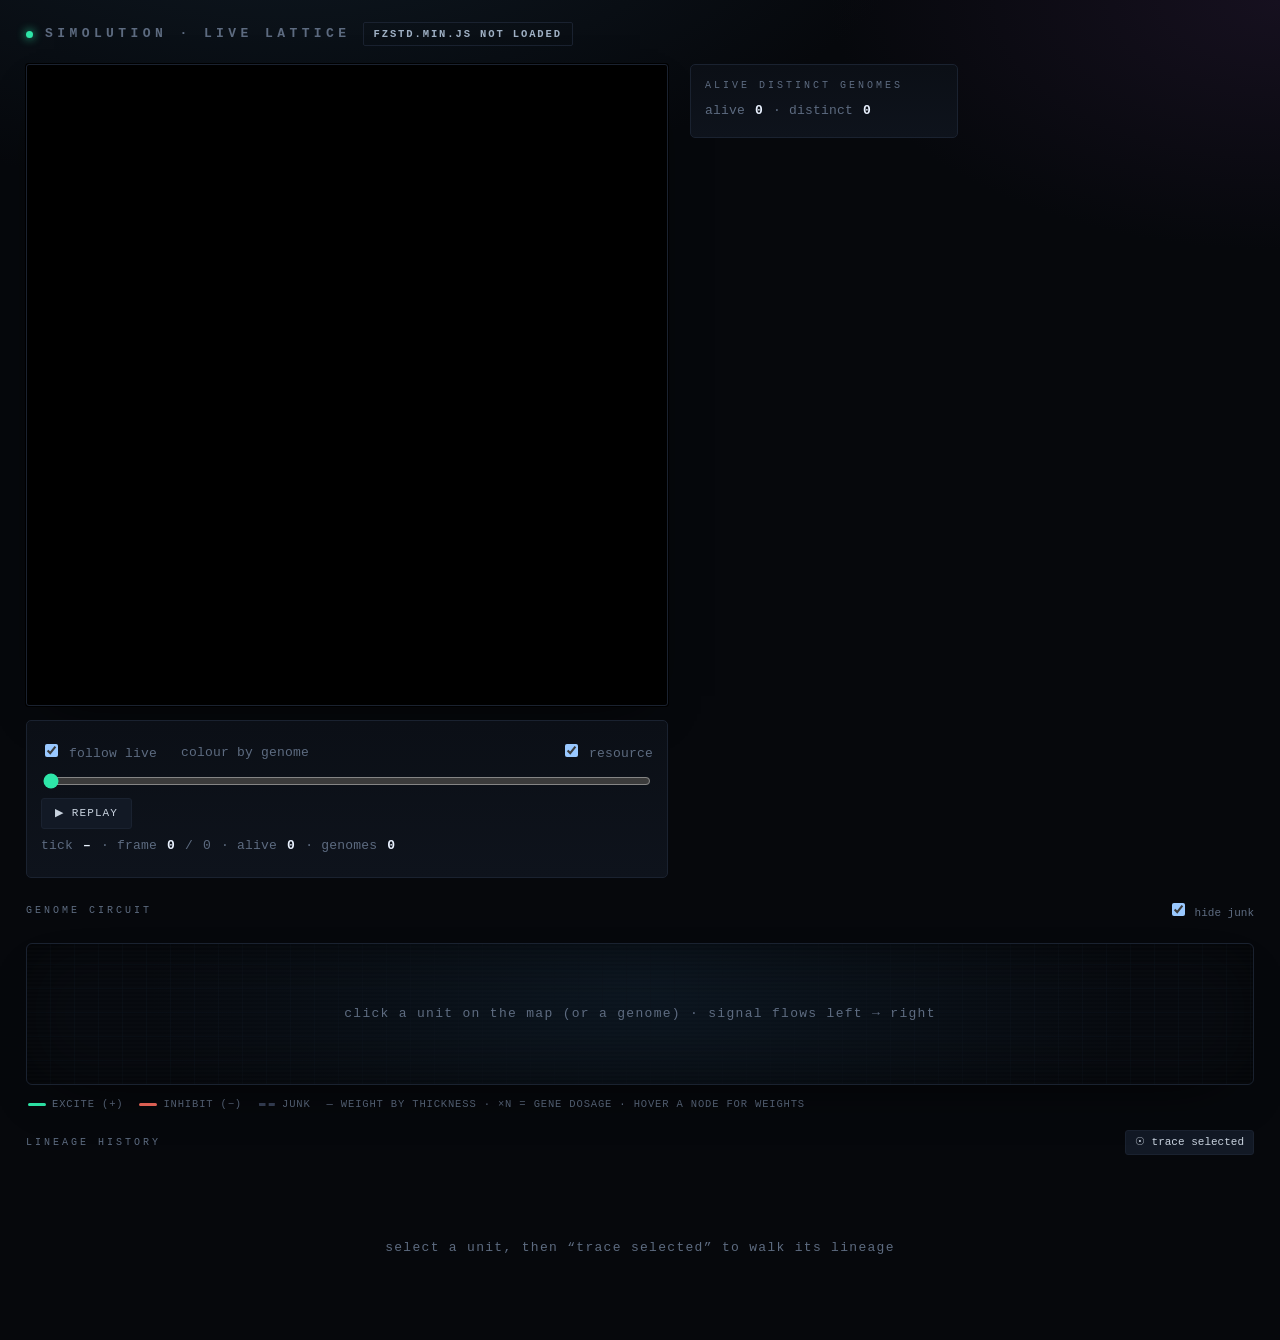
==== commit 43213dd4: "feat(viz): report-v14 viewer — fzstd chunk decode, drop mass/action colour live.html indexed mode no" ====
--- a/src/main/resources/live.html
+++ b/src/main/resources/live.html
@@ -60,7 +60,7 @@
     letter-spacing:.08em; text-transform:uppercase }
   .legend i{ display:inline-block; width:18px; height:0; border-top-width:3px; border-top-style:solid; vertical-align:middle; margin-right:6px; border-radius:2px }
   .legend .sq{ display:inline-block;width:10px;height:10px;border-radius:2px;vertical-align:middle;margin-right:5px }
-  /* circuit: structural (report-v13 dropped per-tick node outputs); meaningful edges glow, hover reveals weights */
+  /* circuit: structural (report-v13/v14 carry no per-tick node outputs); meaningful edges glow, hover reveals weights */
   .edge .base{ stroke-opacity:.20 }
   .edge.active .base{ stroke-opacity:.9; filter:url(#glow) }
   .edge.junk .base{ stroke-opacity:.30 }
@@ -90,16 +90,11 @@
     <canvas id="cv" width="640" height="640"></canvas>
     <div class="col" style="width:100%">
       <div class="row"><label><input type="checkbox" id="follow" checked> follow live</label>
-        <label>colour: <select id="colmode" style="background:#121925;color:var(--ink);border:1px solid var(--line);border-radius:3px;font:inherit">
-          <option value="genome">by genome</option><option value="mass">by mass</option><option value="action">by action</option></select></label>
+        <span class="kv" style="margin-left:14px">colour by genome</span>
         <label style="margin-left:auto"><input type="checkbox" id="showres" checked> resource</label></div>
       <div class="row"><input id="slider" type="range" min="0" max="0" value="0"></div>
       <div class="row"><button id="play">&#9654; replay</button><span id="meta" class="kv"></span></div>
-      <div class="row kv">tick <b id="tick">–</b> · frame <b id="frame">0</b>/<span id="last">0</span> · alive <b id="alive">0</b> · genomes <b id="gen">0</b> · mass <b id="massmean">0</b>/<b id="massmax">0</b></div>
-      <div class="legend" id="actlegend" style="display:none">
-        <span><span class="sq" style="background:#35d6c8"></span>harvest</span><span><span class="sq" style="background:#f5b73f"></span>grow</span>
-        <span><span class="sq" style="background:#ff6f61"></span>reproduce</span><span><span class="sq" style="background:#9d8cff"></span>move</span>
-        <span><span class="sq" style="background:#26303f"></span>idle</span></div>
+      <div class="row kv">tick <b id="tick">–</b> · frame <b id="frame">0</b>/<span id="last">0</span> · alive <b id="alive">0</b> · genomes <b id="gen">0</b></div>
     </div>
   </div>
 
@@ -126,6 +121,8 @@
     <div id="lineage" class="linwrap"><div class="empty">select a unit, then “trace selected” to walk its lineage</div></div>
   </div>
 </div>
+<!-- fzstd 0.1.1 (MIT, decompress-only) — vendored from npm; decodes the zstd frame chunks in indexed (served) mode -->
+<script src="fzstd.min.js"></script>
 <script>
 // ---- node layout: mirrors com.simolution.kernel.layout.NodeLayout (kernel v5) ----
 // TOTAL=24 : 7 sensors, 8 internals, 9 actions; trailing entries per block = junk.
@@ -143,49 +140,81 @@
   const dst=dB===0?(7+(dstId%INT_TC)):(15+(dstId%ACT_TC));
   return {src,dst,w:w*WMUL,junk:!(meaningful(src)&&meaningful(dst))};
 }
-// action letters emitted by MapFrameWriter.firedAction
-const ACT_COLOR={'H':'#35d6c8','G':'#f5b73f','R':'#ff6f61','N':'#9d8cff','S':'#9d8cff','E':'#9d8cff','W':'#9d8cff','y':'#74849a','.':'#26303f'};
 
 let W=0,px=6,every=1;
-const frames=[];                 // embed mode: every frame inlined
-const catalog=new Map();         // genomeId -> genes[] (resolved; lazily in indexed mode)
-const catMeta=new Map();         // genomeId -> {count,off,len} from .catalog.idx
-const frameIndex=[];             // indexed mode: {tick,off,len} per frame
-const frameCache=new Map();      // frameNo -> parsed {t,r,units}; LRU-capped
-const FRAME_CACHE_CAP=120;
-let indexed=false, framesUrl='', catUrl='', curF=null;
-let idx=0,done=false,showRes=true,replaying=false,selSlot=null,renderedKey=null,hideJunk=true,colMode='genome';
+const frames=[];                 // embed mode: every (pre-decoded) frame inlined
+const catalog=new Map();         // genomeId -> genes[]  (whole-loaded from .catalog.gz in indexed mode)
+const chunkIndex=[];             // indexed mode: {ft,lt,off,len,count,startFrame} per zstd chunk
+let totalFrames=0;
+const chunkCache=new Map();      // chunkNo -> parsed frames[]; LRU-capped (bounded RAM)
+const CHUNK_CACHE_CAP=6;
+let indexed=false, framesUrl='', framesIdxUrl='', catUrl='', birthsUrl='', curF=null;
+let idx=0,done=false,showRes=true,replaying=false,selSlot=null,renderedKey=null,hideJunk=true;
 const cv=document.getElementById('cv'),ctx=cv.getContext('2d'),$=(id)=>document.getElementById(id);
 
-function frameCount(){ return indexed ? frameIndex.length : frames.length; }
-function geneCountOf(gid){ return indexed ? (catMeta.get(gid)?.count ?? (catalog.get(gid)?.length||0)) : (catalog.get(gid)?.length||0); }
-// fetch one frame's bytes via HTTP Range and parse it (indexed mode); cache with a simple cap
-async function getFrame(i){
-  if(frameCache.has(i)) return frameCache.get(i);
-  const e=frameIndex[i]; if(!e) return null;
-  const txt=await rangeFetch(framesUrl, e.off, e.off+e.len-1);
-  const f=parseOneFrame(txt);
-  frameCache.set(i,f);
-  if(frameCache.size>FRAME_CACHE_CAP){ const k=frameCache.keys().next().value; frameCache.delete(k); }
-  return f;
-}
-// fetch one genome's genes via Range, on inspect (indexed mode)
+function frameCount(){ return indexed ? totalFrames : frames.length; }
+function geneCountOf(gid){ return catalog.get(gid)?.length||0; }
+
+// ---- catalog: whole-loaded once (report-v14: gzipped, ~0.5 MB; no per-genome Range) ----
+let catalogLoading=null;
+async function loadCatalog(){
+  const buf=await (await fetch(catUrl,{cache:'no-store'})).arrayBuffer();
+  const txt=await new Response(new Blob([buf]).stream().pipeThrough(new DecompressionStream('gzip'))).text();
+  catalog.clear();
+  for(const ln of txt.split('\n')){ if(!ln.startsWith('g ')) continue;
+    const t=ln.split(' '); const id=+t[1], count=+t[2]; catalog.set(id, t.slice(3,3+count).map(Number)); }
+}
 async function getGenome(gid){
   if(catalog.has(gid)) return catalog.get(gid);
-  const m=catMeta.get(gid); if(!m) return [];
-  const txt=await rangeFetch(catUrl, m.off, m.off+m.len-1);
-  const t=txt.trim().split(' '); const genes=t.slice(3,3+(+t[2])).map(Number);
-  catalog.set(gid,genes); return genes;
-}
-async function rangeFetch(url,a,b){
+  if(!indexed) return [];
+  // a live run keeps appending genomes — reload the (small) catalog on a miss
+  if(!catalogLoading) catalogLoading=loadCatalog().catch(()=>{}).finally(()=>catalogLoading=null);
+  await catalogLoading;
+  return catalog.get(gid)||[];
+}
+
+// ---- frame chunks: Range-fetch one zstd chunk, fzstd-decode, split into frames ----
+async function rangeBytes(url,a,b){
   const res=await fetch(url,{headers:{Range:'bytes='+a+'-'+b},cache:'no-store'});
-  return await res.text();
-}
-function prefetch(i){ for(let k=1;k<=8;k++){ if(i+k<frameIndex.length) getFrame(i+k); } }
+  return new Uint8Array(await res.arrayBuffer());
+}
+function splitFrames(txt){
+  const out=[]; let f=null;
+  for(const ln of txt.split('\n')){
+    if(!ln) continue;
+    const sp=ln.indexOf(' '), tag=sp<0?ln:ln.slice(0,sp), rest=sp<0?'':ln.slice(sp+1);
+    if(tag==='t'){ if(f) out.push(f); f={t:+rest,r:null,units:[]}; }
+    else if(tag==='r'){ if(f) f.r=rest; }
+    else if(tag==='u'){ if(f){ const u=rest.split(' '); if(u.length>=3) f.units.push({cell:+u[0],slot:+u[1],gid:+u[2]}); } }
+  }
+  if(f) out.push(f);
+  return out;
+}
+async function getChunk(ci){
+  if(chunkCache.has(ci)) return chunkCache.get(ci);
+  const c=chunkIndex[ci]; if(!c) return [];
+  const bytes=await rangeBytes(framesUrl, c.off, c.off+c.len-1);
+  const frs=splitFrames(new TextDecoder().decode(fzstd.decompress(bytes)));
+  chunkCache.set(ci,frs);
+  if(chunkCache.size>CHUNK_CACHE_CAP){ const k=chunkCache.keys().next().value; chunkCache.delete(k); }
+  return frs;
+}
+function chunkOfFrame(i){
+  // chunks are contiguous in frame number; linear scan is fine (few chunks)
+  for(let ci=0;ci<chunkIndex.length;ci++){ const c=chunkIndex[ci];
+    if(i<c.startFrame+c.count) return {ci,within:i-c.startFrame}; }
+  return null;
+}
+async function getFrame(i){
+  const loc=chunkOfFrame(i); if(!loc) return null;
+  const frs=await getChunk(loc.ci);
+  if(loc.ci+1<chunkIndex.length && loc.within>c0(loc.ci)-8) getChunk(loc.ci+1); // gentle prefetch of next chunk
+  return frs[loc.within];
+}
+function c0(ci){ return chunkIndex[ci].count; }
 async function showFrame(i){
   i=Math.max(0,Math.min(frameCount()-1,i)); idx=i;
   curF = indexed ? await getFrame(i) : frames[i];
-  if(indexed) prefetch(i);
   draw();
 }
 
@@ -201,9 +230,6 @@
   return g;
 }
 
-let massMax=1;
-function massColor(m){ const t=Math.max(0,Math.min(1,m/massMax)); return `hsl(${Math.round(240*(1-t))},80%,55%)`; }
-function unitColor(u){ return colMode==='mass'?massColor(u.mass||0) : colMode==='action'?(ACT_COLOR[u.act]||'#26303f') : genColor(u.gid); }
 // iterate the RLE resource field (DxN tokens) and paint cells in order
 function drawResource(rle){
   let c=0; const toks=rle.split(' ');
@@ -214,14 +240,10 @@
 function draw(){
   const f=curFrame(); if(!f) return;
   if(showRes&&f.r){ drawResource(f.r); } else { ctx.fillStyle='#000'; ctx.fillRect(0,0,cv.width,cv.height); }
-  let msum=0,mmax=0; for(const u of f.units){ const m=u.mass||0; msum+=m; if(m>mmax)mmax=m; }
-  if(mmax>massMax) massMax=mmax;
-  for(const u of f.units){ ctx.fillStyle=unitColor(u); ctx.fillRect((u.cell%W)*px,((u.cell/W)|0)*px,px,px); }
+  for(const u of f.units){ ctx.fillStyle=genColor(u.gid); ctx.fillRect((u.cell%W)*px,((u.cell/W)|0)*px,px,px); }
   const groups=groupGenomes(f);
   $('tick').textContent=f.t; $('frame').textContent=idx; $('last').textContent=frameCount()-1;
   $('alive').textContent=f.units.length; $('gen').textContent=groups.size;
-  $('massmean').textContent=f.units.length?(msum/f.units.length).toFixed(2):'0';
-  $('massmax').textContent=mmax.toFixed(2);
   $('slider').max=Math.max(0,frameCount()-1); $('slider').value=idx;
   renderGenomes(f,groups); renderDetail(f);
 }
@@ -236,13 +258,13 @@
     row.className='grow'+(g.gid===selG?' sel':'');
     row.innerHTML=`<span class="sw" style="background:${genColor(g.gid)};color:${genColor(g.gid)}"></span>`+
       `<span class="n">×${g.n}</span><span class="fp">#${g.gid}</span>`+
-      `<span class="meta">${geneCountOf(g.gid)}g · ${g.rep.act}</span>`;
+      `<span class="meta">${geneCountOf(g.gid)}g</span>`;
     row.onclick=()=>{ selSlot=g.rep.slot; draw(); };
     el.appendChild(row);
   }
 }
 
-// ---- circuit builder (structural; report-v13 has no per-tick node outputs) ----
+// ---- circuit builder (structural; report-v13/v14 carry no per-tick node outputs) ----
 const NODE_W=146,NODE_H=30;
 function buildCircuit(genes,hideJunk){
   const em=new Map();
@@ -333,13 +355,11 @@
   const u=selUnit(f);
   if(u){
     $('dsel').textContent='· slot '+u.slot+' · genome #'+u.gid;
-    // genes may need an on-demand Range fetch (indexed mode); render the circuit once they arrive
-    Promise.resolve(catalog.get(u.gid) || getGenome(u.gid)).then(genes=>{
+    Promise.resolve(getGenome(u.gid)).then(genes=>{
       genes=genes||[];
       if(renderedKey!==u.gid){ d.innerHTML=circuitSVG(genes); renderedKey=u.gid; }
       const mc=genes.map(decodeGene).filter(w=>!w.junk).length;
       sb.innerHTML=`<span class="pill">slot <b>${u.slot}</b></span><span class="pill">genome <b>#${u.gid}</b></span>`+
-        `<span class="pill">mass <b>${(u.mass||0).toFixed(2)}</b></span><span class="pill">action <b>${u.act}</b></span>`+
         `<span class="pill"><b>${genes.length}</b> genes · <b>${mc}</b> meaningful</span>`;
     });
   } else {
@@ -353,23 +373,12 @@
   if(x<0||y<0||x>=W||y>=W) return;
   const u=f.units.find(u=>u.cell===y*W+x); if(u){ selSlot=u.slot; draw(); } };
 
-// ---- data (report-v13 §index): two modes ----
-//  embed   — window.SIMOLUTION_EMBED baked in (offline, small runs): everything in RAM.
-//  indexed — served run: load the tiny .frames.idx + .catalog.idx, then HTTP-Range-fetch
-//            ONE frame (and one genome) at a time. Bounded RAM, scales to any run, still
-//            a generic static server (no bespoke server — report-v12 property kept).
-function parseOneFrame(text){
-  const f={t:0,r:null,units:[]};
-  for(const ln of text.split('\n')){
-    if(!ln) continue;
-    const sp=ln.indexOf(' '), tag=sp<0?ln:ln.slice(0,sp), rest=sp<0?'':ln.slice(sp+1);
-    if(tag==='t') f.t=+rest;
-    else if(tag==='r') f.r=rest;
-    else if(tag==='u'){ const u=rest.split(' '); if(u.length>=5) f.units.push({cell:+u[0],slot:+u[1],mass:+u[2],act:u[3],gid:+u[4]}); }
-  }
-  return f;
-}
-let framesIdxUrl='',catIdxUrl='',idxOff=0,catIdxOff=0,idxBuf='',catIdxBuf='';
+// ---- data (report-v14): two modes ----
+//  embed   — window.SIMOLUTION_EMBED baked in (offline, small runs): pre-decoded frames in RAM.
+//  indexed — served run: load the tiny .frames.idx + whole .catalog.gz, then HTTP-Range-fetch ONE
+//            zstd chunk at a time and fzstd-decode it. Bounded RAM (one chunk), scales to any run,
+//            generic Range-capable static server (scripts/serve.py).
+let idxOff=0,idxBuf='';
 async function tailOne(url,off,onText,reset){
   try{
     const res=await fetch(url, off?{headers:{Range:'bytes='+off+'-'},cache:'no-store'}:{cache:'no-store'});
@@ -378,47 +387,39 @@
   }catch(e){}
   return off;
 }
-function parseFramesIdx(text){ // <tick> <off> <len>  (or 'end')
+function parseFramesIdx(text){ // header line, then <ft> <lt> <off> <len> <count> per chunk, then 'end <tick>'
   idxBuf+=text; let nl;
   while((nl=idxBuf.indexOf('\n'))>=0){
     const ln=idxBuf.slice(0,nl); idxBuf=idxBuf.slice(nl+1); if(!ln) continue;
-    if(ln==='end'){ done=true; continue; }
-    const t=ln.split(' '); frameIndex.push({tick:+t[0],off:+t[1],len:+t[2]});
-  }
-}
-function parseCatalogIdx(text){ // <gid> <count> <off> <len>
-  catIdxBuf+=text; let nl;
-  while((nl=catIdxBuf.indexOf('\n'))>=0){
-    const ln=catIdxBuf.slice(0,nl); catIdxBuf=catIdxBuf.slice(nl+1); if(!ln||ln==='end') continue;
-    const t=ln.split(' '); catMeta.set(+t[0],{count:+t[1],off:+t[2],len:+t[3]});
-  }
-}
-async function ensureHeader(){
-  if(W||!frameIndex.length) return;
-  const txt=await rangeFetch(framesUrl,0,frameIndex[0].off-1);
-  for(const ln of txt.split('\n')){ const sp=ln.indexOf(' '),tag=sp<0?ln:ln.slice(0,sp),rest=sp<0?'':ln.slice(sp+1);
-    if(tag==='world'){ W=+rest; sizeCanvas(); }
-    else if(tag==='sample-every'){ every=+rest||1; $('meta').textContent=`${W}×${W} torus · every ${every} tick${every>1?'s':''}`; } }
+    if(ln.startsWith('format ')){ const t=ln.split(' ');
+      W=+t[t.indexOf('world')+1]||W; every=+t[t.indexOf('sample-every')+1]||1; sizeCanvas();
+      $('meta').textContent=`${W}×${W} torus · every ${every} tick${every>1?'s':''}`; continue; }
+    if(ln.startsWith('end')){ done=true; continue; }
+    const t=ln.split(' ');
+    chunkIndex.push({ft:+t[0],lt:+t[1],off:+t[2],len:+t[3],count:+t[4],startFrame:totalFrames});
+    totalFrames+=(+t[4]);
+  }
 }
 async function pollIdx(){
-  catIdxOff=await tailOne(catIdxUrl,catIdxOff,parseCatalogIdx,()=>{catMeta.clear();catalog.clear();catIdxBuf='';});
-  const before=frameIndex.length;
-  idxOff=await tailOne(framesIdxUrl,idxOff,parseFramesIdx,()=>{frameIndex.length=0;frameCache.clear();idxBuf='';done=false;});
-  await ensureHeader();
-  const n=frameIndex.length;
+  const before=totalFrames;
+  if(!catalog.size && !catalogLoading){ catalogLoading=loadCatalog().catch(()=>{}).finally(()=>catalogLoading=null); }
+  idxOff=await tailOne(framesIdxUrl,idxOff,parseFramesIdx,()=>{chunkIndex.length=0;totalFrames=0;chunkCache.clear();idxBuf='';done=false;});
+  const n=totalFrames;
   $('badge').className='badge '+(done?'ended':'live');
   $('badge').textContent=(done?'ENDED · SCRUB · ':'LIVE · ')+n+'f';
   if(n){ const follow=$('follow').checked&&!replaying;
     await showFrame(follow?n-1:idx);
     if(selSlot===null&&curF&&curF.units.length){ const top=[...groupGenomes(curF).values()].sort((a,b)=>b.n-a.n)[0]; if(top){ selSlot=top.rep.slot; draw(); } } }
+  if(done && catalogLoading){ await catalogLoading; }   // final catalog so late genomes resolve
   if(!done) setTimeout(pollIdx, n===before?1500:600);
 }
 function dataSource(){
   if(window.SIMOLUTION_EMBED) return {embed:window.SIMOLUTION_EMBED};
   const p=new URLSearchParams(location.search).get('src');
-  const base=p||(()=>{ const b=location.pathname.split('/').pop()||'';
-    return (/\.html?$/.test(b)&&b!=='index.html')?b.replace(/\.html?$/,'')+'.frames':'live.frames'; })();
-  return {frames:base, catalog:base.replace(/\.frames$/,'.catalog')};
+  let base=p;
+  if(!base){ const b=location.pathname.split('/').pop()||'';
+    base=(/\.html?$/.test(b)&&b!=='index.html')?b.replace(/\.html?$/,''):'live'; }
+  return {base};
 }
 function boot(){
   const s=dataSource();
@@ -430,10 +431,13 @@
     if(frames.length){ curF=frames[0];
       const top=[...groupGenomes(curF).values()].sort((a,b)=>b.n-a.n)[0]; if(top) selSlot=top.rep.slot; }
     showFrame(0);
-  } else { indexed=true; framesUrl=s.frames; catUrl=s.catalog;
-    framesIdxUrl=framesUrl+'.idx'; catIdxUrl=catUrl+'.idx'; pollIdx(); }
-}
-// ---- lineage walk (report-v13): the always-on births store, read client-side ----
+  } else { indexed=true; const base=s.base;
+    framesUrl=base+'.frames.zst'; framesIdxUrl=base+'.frames.idx';
+    catUrl=base+'.catalog.gz'; birthsUrl=base+'.births.csv.gz';
+    if(typeof fzstd==='undefined'){ $('badge').className='badge ended'; $('badge').textContent='fzstd.min.js not loaded'; return; }
+    pollIdx(); }
+}
+// ---- lineage walk (report-v13/v14): the always-on births store, read client-side ----
 // served: fetch <base>.births.csv.gz, gunzip in-browser; embed: window.SIMOLUTION_EMBED.births.
 // lineage + generation + mutated are kernel-exact; parent_slot is best-effort (often -1), so the
 // walk is anchored on lineage/generation/tick, not on chasing parent_slot.
@@ -443,8 +447,7 @@
   let rows=[];
   if(window.SIMOLUTION_EMBED&&window.SIMOLUTION_EMBED.births){ rows=window.SIMOLUTION_EMBED.births; }
   else {
-    const url=framesUrl.replace(/\.frames$/,'.births.csv.gz');
-    const buf=await (await fetch(url,{cache:'no-store'})).arrayBuffer();
+    const buf=await (await fetch(birthsUrl,{cache:'no-store'})).arrayBuffer();
     const txt=await new Response(new Blob([buf]).stream().pipeThrough(new DecompressionStream('gzip'))).text();
     const L=txt.split('\n');
     for(let i=1;i<L.length;i++){ if(!L[i])continue; const c=L[i].split(',');
@@ -491,8 +494,6 @@
   sum.innerHTML=`<span class="pill">lineage <b>#${L}</b></span><span class="pill"><b>${rows.length}</b> births</span>`+
     `<span class="pill"><b>${maxGen}</b> generations</span><span class="pill"><b>${distinct.size}</b> genomes</span>`+
     `<span class="pill" style="color:#f5b73f"><b>${muts.length}</b> mutations</span>`;
-  // bucket by generation — a lineage is a wide bush (49% of births are unattributed fission halves),
-  // so we don't fake a single chain; we show where along the generations the genome actually changed.
   const gens=new Map();
   for(const r of rows){ let g=gens.get(r.gen); if(!g){g={gen:r.gen,births:0,gids:new Set(),muts:[]};gens.set(r.gen,g);} g.births++; g.gids.add(r.gid); if(r.mut===1)g.muts.push(r); }
   const order=[...gens.values()].sort((a,b)=>a.gen-b.gen);
@@ -509,7 +510,7 @@
     row.innerHTML=`<span class="gn">gen ${g.gen}${here?' ◂ here':''}</span><span class="gid" style="color:var(--ink)">${g.gids.size} genome${g.gids.size>1?'s':''}</span>`+
       (g.muts.length?`<span class="mut">${g.muts.length} mutation${g.muts.length>1?'s':''} ▸</span>`:`<span class="clone">clones</span>`);
     if(g.muts.length){
-      const sub=document.createElement('div'); sub.style.display='none'; sub.style.margin='2px 0 6px 16px'; sub.style.display='none';
+      const sub=document.createElement('div'); sub.style.display='none'; sub.style.margin='2px 0 6px 16px';
       let built=false;
       row.onclick=()=>{
         if(!built){ built=true; const show=g.muts.slice(0,MUTS_SHOWN);
@@ -529,7 +530,6 @@
 $('tracebtn').onclick=showLineage;
 $('slider').oninput=(e)=>{ $('follow').checked=false; showFrame(+e.target.value); };
 $('showres').onchange=(e)=>{ showRes=e.target.checked; draw(); };
-$('colmode').onchange=(e)=>{ colMode=e.target.value; $('actlegend').style.display=colMode==='action'?'flex':'none'; draw(); };
 $('hidejunk').onchange=(e)=>{ hideJunk=e.target.checked; renderedKey=null; draw(); };
 $('follow').onchange=(e)=>{ if(e.target.checked&&frameCount()){ showFrame(frameCount()-1); } };
 $('play').onclick=()=>{ if(replaying){replaying=false;return;}
